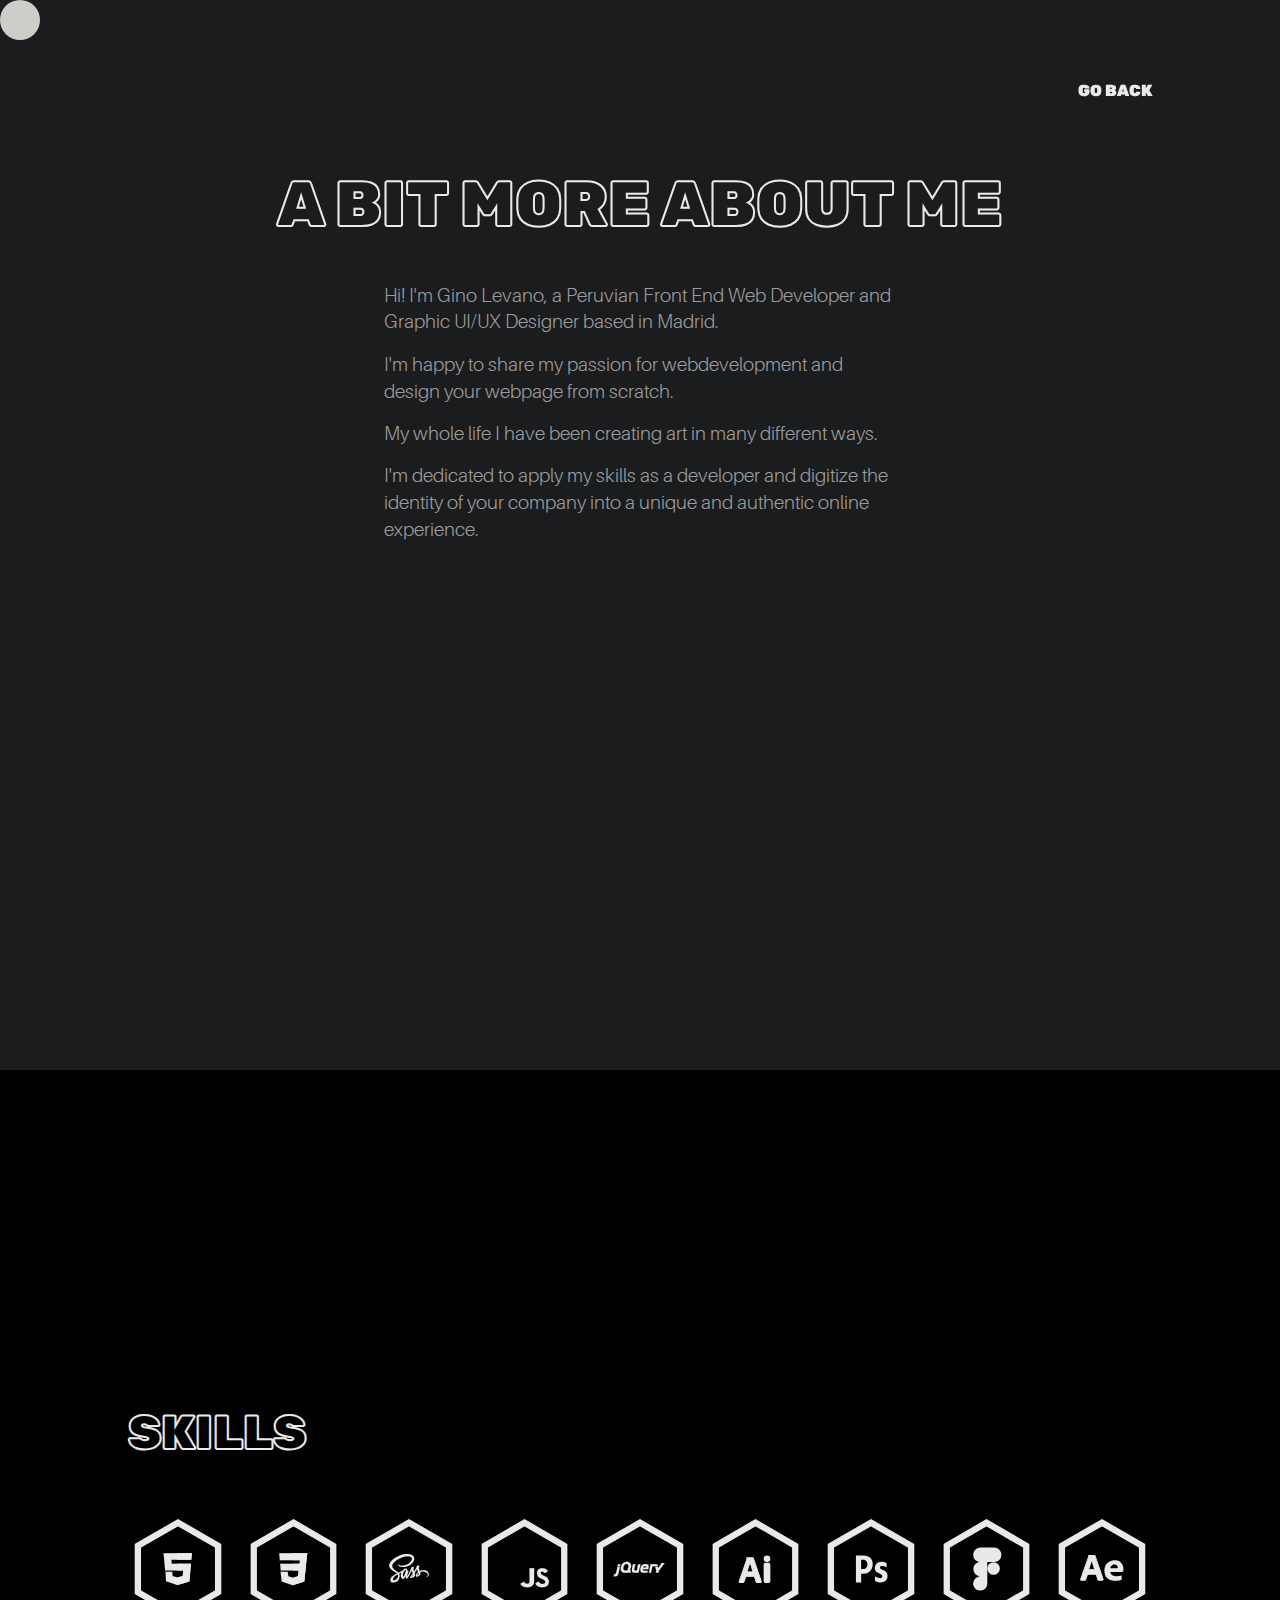
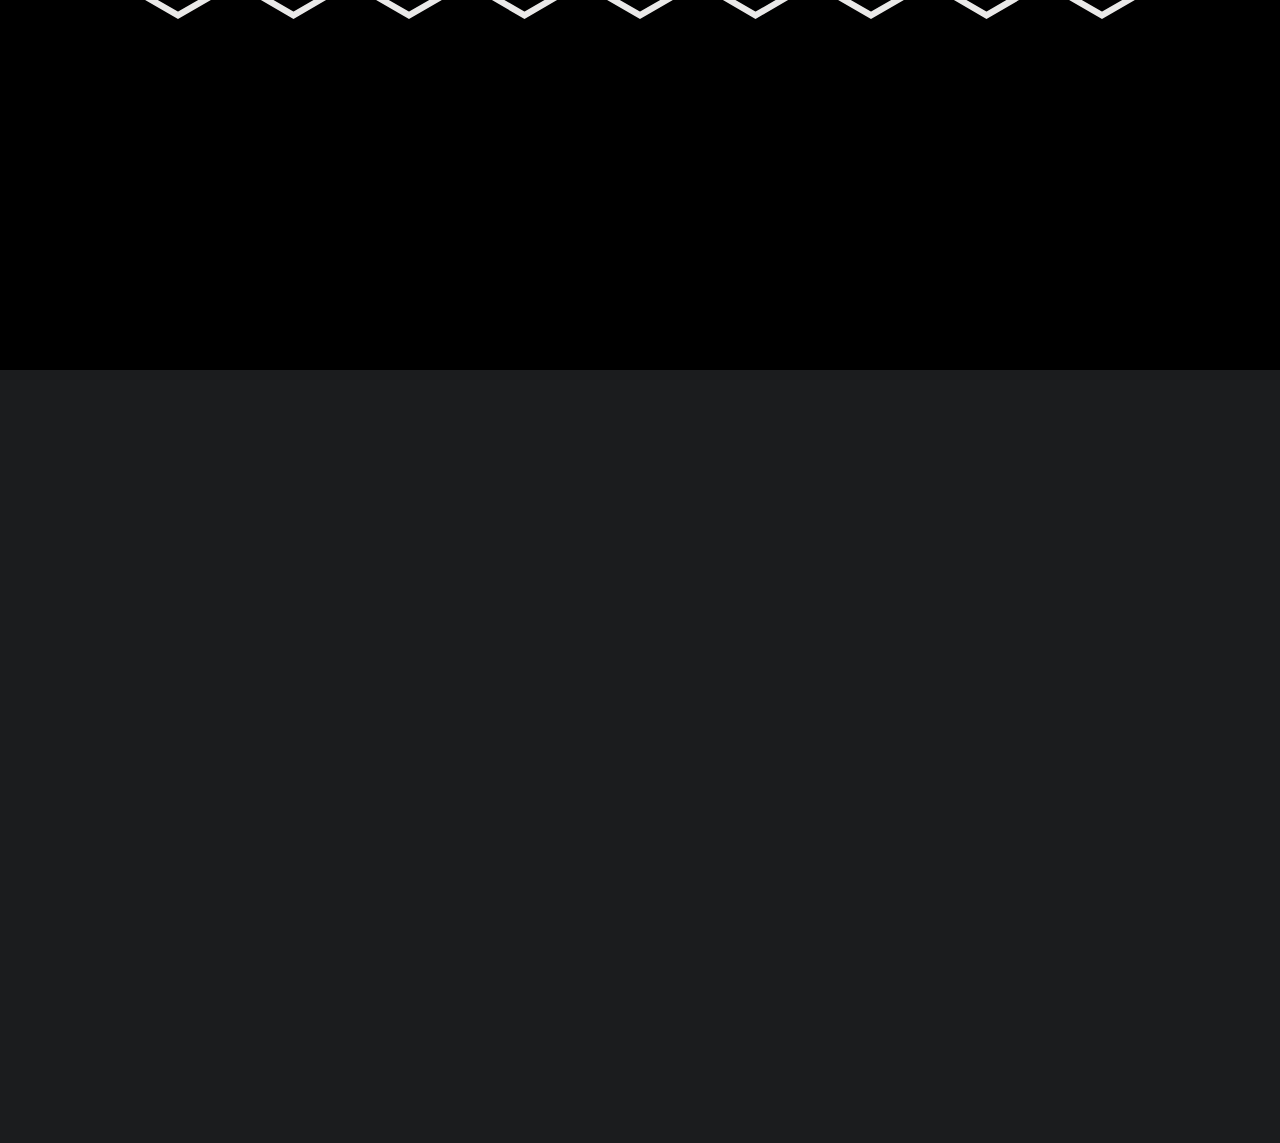
==== about.html @ 71142fe2 "Update of My Portfolio" ====
<!DOCTYPE html>
<html lang="en">
<head>
    <meta charset="UTF-8">
    <meta http-equiv="X-UA-Compatible" content="IE=edge">
    <meta name="viewport" content="width=device-width, initial-scale=1.0">
    <meta name="google" content="notranslate">

    <title>About - Front End Developer</title>
    <meta name="title" content="Gino Levano Carh">
    <meta name="description" content="Hi! I'm Gino Levano, Frontend Developer! if you Want to see more? Check my Porfolio! ">
    <meta name="author" content="Gino Levano Carh">
    <!-- Open Graph / Facebook -->
    <meta property="og:type" content="website">
    <meta property="og:url" content="https://ginolevano.com">
    <meta property="og:title" content="Gino Levano Carh">
    <meta property="og:description" content="Hi! I'm Gino Levano, Frontend Developer! if you Want to see more? Check my Porfolio!">
    <meta property="og:image" content="https://ginolevano.com/assets/profile.jpg">

    <!-- Twitter -->
    <meta property="twitter:card" content="summary_large_image">
    <meta property="twitter:url" content="https://ginolevano.com">
    <meta property="twitter:title" content="Gino Levano Carh">
    <meta property="twitter:description" content="Hi! I'm Gino Levano, Frontend Developer! if you Want to see more? Check my Porfolio!">
    <meta property="twitter:image" content="https://ginolevano.com/assets/profile.jpg">
    <link rel="icon" media type='imagen/png' href="assets/bg.png">
    <link rel="stylesheet" href="css/style.css">
    <script defer src="js/jquery-3.6.2.slim.min.js"></script>
    <script defer src="js/about.js" ></script>
</head>
<body class="change__colorbg">
    
    <div class="cursor"></div>


    <div class="animation__on  uno reverse" > </div>
    <div class="animation__on  dos reverse" > </div>
    <div class="animation__on  tres reverse" > 
    </div>

    
    <header>
        <nav class="header__navtip ">
            <ul class="header__ultip ">
                <li class="header__litip ">
                    <a
                    class="header__atip border__r1 animation notranslate " 
                    href="index.html" title="Go Back">
                    <span>GO BACK</span>
                    </a>
                </li>
    
            </ul>
        </nav>
    </header>

    <div class="about__mecont notranslate" id="about">
        <h2 class="about__meh2 notranslate"> <span> A bit more </span>
            <span> about me </span></h2>

        <p class="about__mep">
            Hi! I'm Gino Levano, a Peruvian Front End Web Developer and Graphic UI/UX Designer based in Madrid. </p>
        <p class="about__mep">
            I'm happy to share my passion for webdevelopment and design your webpage from scratch.
        </p>
        <p class="about__mep">
            My whole life I have been creating art in many different ways. 
        </p>
        <p class="about__mep">
            I'm dedicated to apply my skills as a developer and digitize the identity of your company into a unique and authentic online experience.
        </p>

        <div class="photo__cont"></div> 
        <div class="photo__movilcont"></div>

        
    </div>
    
    
    <div class="skills__contenidor">
        <div class="skills__conteiner" id="dos">
        
        
            <div class="skills__font">
                
                <div class="skills__conteinerskill">
                    
                    <div class="skill__contsite cambio__left ">
                        <div class="skills__gdleft">
        
                            <div class="skills__webdevelopment">
        
                                <span class="skills__h3web notranslate">Skills</span>
        
                                <ul class="skills__ulweb">
                                    <li class="skills__liweb" > <img class="skills__imgweb" src="assets/HTML-POLYGON.svg" decoding="async" loading="lazy" alt="Html"> </li>
                                    <li class="skills__liweb" > <img class="skills__imgweb" src="assets/CSS-POLYGON.svg" decoding="async" loading="lazy" alt="Css"> </li>
                                    <li class="skills__liweb" > <img class="skills__imgweb" src="assets/SASS-POLYGON.svg"  decoding="async" loading="lazy"alt="Sass"> </li>
                                    <li class="skills__liweb" > <img class="skills__imgweb" src="assets/JAVASCRIPT-POLYGON.svg" decoding="async" loading="lazy" alt="JavaScript"> </li>
                                    <li class="skills__liweb" > <img class="skills__imgweb" src="assets/JQUERY-POLYGON.svg" decoding="async" loading="lazy" alt="Jquery"> </li>
                                    <li class="skills__liweb"> <img class="skills__imgdesigning" src="assets/AI-POLYGON.svg" decoding="async" loading="lazy" alt="Adobe Ilustrator"> </li>
                                    <li class="skills__liweb"> <img class="skills__imgdesigning" src="assets/PS-POLYGON.svg" decoding="async" loading="lazy" alt="Adobe Photoshop"> </li>
                                    <li class="skills__liweb"> <img class="skills__imgdesigning" src="assets/FIGMA-POLYGON.svg" decoding="async" loading="lazy" alt="Figma"> </li>
                                    <li class="skills__liweb"> <img class="skills__imgdesigning" src="assets/AE-POLYGON.svg" decoding="async" loading="lazy" alt="Adobe After Effects"> </li>
                                    
                                </ul>
        
        
                            </div>
                        </div>
                        
                    </div>
        
                </div>
                
        
                </div>
        </div>
    </div>

    
    <section class="create__cont screen__animation">
        <div class="create__togethercont">
            <div class="create__togetherfirst">
                <h1 class="create__togetherfirsth1">
                    Together, we can create anything.
                </h1>
            </div>


            <div class="parrafo__flex">
                <div class="create__parrafo">
                    <p class="create__togethersecondp">Drop me an email at &nbsp;
                        <div class="create__email">
                            <a class="create__togetherseconda notranslate" href="mailto:hello@ginolevano.com" target="_blank" rel="noopener" title="Email">hello@ginolevano.com</a> 
            
                        </div>    
                    </p>
                    
                </div>
                
            </div>
        </div>

    </section>


    <footer class="slide__fotter">
        <div class="footer ">
            
            <div>
                
                <ul class="footer__ul">
                    <li class="footer__li  " > 
                        <a href="https://github.com/ginolevano" target="_blank" rel="noopener" class="footer__a" title="Git-hub" > 
                            <img src="assets/GIT-HUB__POLYGON.svg" alt="Git hub" decoding="async" loading="lazy"> </a> 
                    </li>

                    <li class="footer__li" > 
                        <a href="https://www.linkedin.com/in/ginolevano/" target="_blank" rel="noopener" class="footer__a"  title="Linkedin" > 
                            <img src="assets/IN-POLYGON.svg" alt="Linkedin" decoding="async" loading="lazy"> 
                        </a> 
                    </li>

                    <li class="footer__li" > 
                        <a  href="mailto:hello@ginolevano.com" target="_blank" rel="noopener"  class="footer__a notranslate" title="Email" > 
                            <img src="assets/EMAIL-POLYGON.svg" alt="Linkedin" decoding="async" loading="lazy">
                        </a>
                    </li>
                    
                </ul>


            </div>

        </div>

        <p class="footer__me footer__li notranslate">
            All work © Gino Levano 2022
        </p>
    </footer>
    
</body>
</html>
---- css/style.css ----
@font-face {
  font-family: "aileron";
  src: url(../aileron/Aileron-Light.otf) format("opentype");
  font-display: swap;
}
@font-face {
  font-family: "rubik";
  src: url(../Rubik/static/Rubik-Black.ttf) format("opentype");
  font-display: swap;
}
@font-face {
  font-family: "rubik-bold";
  src: url(../Rubik/static/Rubik-Bold.ttf) format("opentype");
  font-display: swap;
}
@font-face {
  font-family: "rubik-semibold";
  src: url(../Rubik/static/Rubik-Light.ttf) format("opentype");
  font-display: swap;
}
@font-face {
  font-family: "aileron-bold";
  src: url(../aileron/Aileron-Heavy.otf) format("opentype");
  font-display: swap;
}
:root {
  --century: century-gothic,sans-serif;
  --highgate: highgate,sans-serif;
  --rubik: "Rubik", sans-serif;
  --colorPRIMARIO-LIGHBLUE:#1F72A6;
  --colorPRIMARIOG-BLACK: #000;
  --colorSECUNDARIO-BLACK:#1b1c1e;
  --colorPRIMARIOG-YELLOW:#FFCC70;
  --colorSECUNDARIO-TURQUESA: #43AED9;
  --colorSECUNDARIO-WHITE: #eae9e8;
  --colorPRIMARIO-SKIN: #f78473;
  --colorsecundario-ORANGE:#A68A7B;
  --colorText:#9C9C9C;
  --mendlSans: mendl-sans-dusk,sans-serif;
  --Paddingtitles: 0em 0em 1.5em 0em;
  --FontWeightTitles: 800;
  --SizeTitles: clamp(3rem,20vw,5rem);
  --PaddingImg: 6em 0em 6em 0em;
  --wdim:20vmin;
  --hdim:10vmin;
  --lineheight:1.4;
}

:root {
  --color-primario: #f0f0f0;
  --color-secundario: #0D0D0D;
  --tipo-principal: century-gothic,sans-serif;
  --tipo-secundaria: Verdana;
}

@media (prefers-color-scheme: dark) {
  :root {
    --color-primario: #f0f0f0;
    --color-secundario: #000;
  }
}
@media (prefers-contrast: high) {
  :root {
    --color-primario: #000;
    --color-secundario: white;
  }
}
* {
  margin: 0;
  padding: 0;
  border: 0;
  -webkit-box-sizing: border-box;
          box-sizing: border-box;
  vertical-align: baseline;
}

img, picture, video, iframe, figure {
  max-width: 100%;
  width: 100%;
  height: 100%;
  display: block;
  -o-object-fit: cover;
     object-fit: cover;
  -o-object-position: center center;
     object-position: center center;
}

a {
  display: block;
}

p a {
  display: inline;
}

li {
  list-style-type: none;
}

html {
  scroll-behavior: smooth;
}

h1, h2, h3, h4, h5, h6, p, span, a, strong, blockquote, i, b, u, em {
  font-size: inherit;
  font-weight: inherit;
  font-style: inherit;
  text-decoration: none;
  color: inherit;
}

blockquote:before, blockquote:after, q:before, q:after {
  content: "";
  content: none;
}

::-moz-selection {
  background-color: var(--color-primario);
  color: var(--color-secundario);
}

::selection {
  background-color: var(--color-primario);
  color: var(--color-secundario);
}

form, input, textarea, select, button, label {
  font-family: inherit;
  font-size: inherit;
  -webkit-hyphens: auto;
      -ms-hyphens: auto;
          hyphens: auto;
  background-color: transparent;
  display: block;
  color: inherit;
  -webkit-appearance: none;
     -moz-appearance: none;
          appearance: none;
}

table, tr, td {
  border-collapse: collapse;
  border-spacing: 0;
}

svg {
  width: 100%;
  display: block;
  fill: currentColor;
}

body {
  width: 100%;
  min-height: 100vh;
  font-size: 100%;
  font-family: var(--tipo-principal);
  color: var(--color-primario);
  background-color: var(--color-secundario);
  line-height: 1.4em;
  -webkit-hyphens: none;
      -ms-hyphens: none;
          hyphens: none;
  font-smooth: always;
  -webkit-font-smoothing: antialiased;
  -moz-osx-font-smoothing: grayscale;
}

@-webkit-keyframes amarillo {
  from {
    -webkit-transform: rotate(0deg);
            transform: rotate(0deg);
  }
  to {
    -webkit-transform: rotate(360deg);
            transform: rotate(360deg);
  }
}

@keyframes amarillo {
  from {
    -webkit-transform: rotate(0deg);
            transform: rotate(0deg);
  }
  to {
    -webkit-transform: rotate(360deg);
            transform: rotate(360deg);
  }
}
@-webkit-keyframes morado {
  from {
    -webkit-transform: rotate(0deg) translateX(5em);
            transform: rotate(0deg) translateX(5em);
  }
  to {
    -webkit-transform: rotate(-360deg) translateX(5em);
            transform: rotate(-360deg) translateX(5em);
  }
}
@keyframes morado {
  from {
    -webkit-transform: rotate(0deg) translateX(5em);
            transform: rotate(0deg) translateX(5em);
  }
  to {
    -webkit-transform: rotate(-360deg) translateX(5em);
            transform: rotate(-360deg) translateX(5em);
  }
}
@-webkit-keyframes centro {
  from {
    -webkit-transform: rotate(0deg);
            transform: rotate(0deg);
  }
  to {
    -webkit-transform: rotate(360deg);
            transform: rotate(360deg);
  }
}
@keyframes centro {
  from {
    -webkit-transform: rotate(0deg);
            transform: rotate(0deg);
  }
  to {
    -webkit-transform: rotate(360deg);
            transform: rotate(360deg);
  }
}
@-webkit-keyframes turquesa {
  from {
    -webkit-transform: rotate(0deg);
            transform: rotate(0deg);
  }
  to {
    -webkit-transform: rotate(-360deg);
            transform: rotate(-360deg);
  }
}
@keyframes turquesa {
  from {
    -webkit-transform: rotate(0deg);
            transform: rotate(0deg);
  }
  to {
    -webkit-transform: rotate(-360deg);
            transform: rotate(-360deg);
  }
}
@-webkit-keyframes blanco {
  from {
    -webkit-transform: rotate(0deg) translateX(-10em);
            transform: rotate(0deg) translateX(-10em);
  }
  to {
    -webkit-transform: rotate(-360deg) translateX(-10em);
            transform: rotate(-360deg) translateX(-10em);
  }
}
@keyframes blanco {
  from {
    -webkit-transform: rotate(0deg) translateX(-10em);
            transform: rotate(0deg) translateX(-10em);
  }
  to {
    -webkit-transform: rotate(-360deg) translateX(-10em);
            transform: rotate(-360deg) translateX(-10em);
  }
}
@-webkit-keyframes loading {
  0% {
    -webkit-transform: rotate(0);
            transform: rotate(0);
    -webkit-animation-timing-function: cubic-bezier(0.55, 0.055, 0.675, 0.19);
            animation-timing-function: cubic-bezier(0.55, 0.055, 0.675, 0.19);
  }
  50% {
    -webkit-transform: rotate(900deg);
            transform: rotate(900deg);
    -webkit-animation-timing-function: cubic-bezier(0.215, 0.61, 0.355, 1);
            animation-timing-function: cubic-bezier(0.215, 0.61, 0.355, 1);
  }
  100% {
    -webkit-transform: rotate(1800deg);
            transform: rotate(1800deg);
  }
}
@keyframes loading {
  0% {
    -webkit-transform: rotate(0);
            transform: rotate(0);
    -webkit-animation-timing-function: cubic-bezier(0.55, 0.055, 0.675, 0.19);
            animation-timing-function: cubic-bezier(0.55, 0.055, 0.675, 0.19);
  }
  50% {
    -webkit-transform: rotate(900deg);
            transform: rotate(900deg);
    -webkit-animation-timing-function: cubic-bezier(0.215, 0.61, 0.355, 1);
            animation-timing-function: cubic-bezier(0.215, 0.61, 0.355, 1);
  }
  100% {
    -webkit-transform: rotate(1800deg);
            transform: rotate(1800deg);
  }
}
@-webkit-keyframes aparecer {
  from {
    opacity: 0;
  }
  to {
    opacity: 1;
  }
}
@keyframes aparecer {
  from {
    opacity: 0;
  }
  to {
    opacity: 1;
  }
}
@-webkit-keyframes aparecer__cookies {
  from {
    -webkit-transform: translateY(100em);
            transform: translateY(100em);
  }
  to {
    -webkit-transform: translateY(0em);
            transform: translateY(0em);
  }
}
@keyframes aparecer__cookies {
  from {
    -webkit-transform: translateY(100em);
            transform: translateY(100em);
  }
  to {
    -webkit-transform: translateY(0em);
            transform: translateY(0em);
  }
}
body {
  position: relative;
  overflow-x: hidden;
  -webkit-transition: 0.4s ease;
  transition: 0.4s ease;
  -webkit-font-smoothing: antialiased;
  cursor: none;
}

.change__colorbg {
  background-color: var(--colorSECUNDARIO-BLACK);
}

.cursor {
  width: 2.5em;
  height: 2.5em;
  position: fixed;
  background-color: var(--colorSECUNDARIO-WHITE);
  border-radius: 50px;
  pointer-events: none;
  -webkit-transition: all 0.4s ease;
  transition: all 0.4s ease;
  -webkit-transition-property: -webkit-transition;
  transition-property: -webkit-transition;
  transition-property: transition;
  transition-property: transition, -webkit-transition;
  z-index: 12;
  mix-blend-mode: difference;
  -webkit-transition-timing-function: ease;
          transition-timing-function: ease;
}
@media screen and (max-width: 960px) {
  .cursor {
    display: none;
  }
}

.cursorwidthactive {
  width: 2px;
  height: 1.5em;
  background-color: var(--colorSECUNDARIO-WHITE);
}

.cursorhand__active {
  background-image: url(../assets/diamon__cursor.png);
  background-repeat: no-repeat;
  background-size: cover;
  border: none;
  -webkit-backdrop-filter: none;
          backdrop-filter: none;
  pointer-events: none;
  cursor: none;
  background-color: transparent;
  width: 4em;
  min-height: 4em;
  -webkit-transition-property: background-image, background-repeat, background-size;
  transition-property: background-image, background-repeat, background-size;
}

@-webkit-keyframes cursor__animation {
  from {
    -webkit-transform: rotate(90deg);
            transform: rotate(90deg);
  }
  to {
    -webkit-transform: rotate(70deg);
            transform: rotate(70deg);
  }
}

@keyframes cursor__animation {
  from {
    -webkit-transform: rotate(90deg);
            transform: rotate(90deg);
  }
  to {
    -webkit-transform: rotate(70deg);
            transform: rotate(70deg);
  }
}
.cursorhandheart__active {
  background-image: url(../assets/diamon__cursorv1.png);
  background-repeat: no-repeat;
  background-size: cover;
  -webkit-transition: 200ms;
  transition: 200ms;
  -webkit-transition-property: background-image, background-repeat, background-size;
  transition-property: background-image, background-repeat, background-size;
  border: none;
  -webkit-animation: none;
          animation: none;
  -webkit-backdrop-filter: none;
          backdrop-filter: none;
  pointer-events: none;
}

.animation__on {
  position: fixed;
  z-index: 10;
  width: 100vw;
  min-height: 100%;
  top: 0;
  left: 0;
  -webkit-transform: scaleX(0);
          transform: scaleX(0);
  -webkit-transition: all 0.5s ease;
  transition: all 0.5s ease;
  -webkit-transform-origin: left;
          transform-origin: left;
  opacity: 0;
}
.animation__on.uno {
  background-color: #0F5958;
}
.animation__on.uno.color {
  background-color: #0F5958;
}
.animation__on.dos {
  background-color: #ffb59d;
  -webkit-transition-delay: 0.2s;
          transition-delay: 0.2s;
}
.animation__on.dos.color {
  background-color: #ffb59d;
}
.animation__on.tres {
  background-color: #147674;
  -webkit-transition-delay: 0.3s;
          transition-delay: 0.3s;
  display: -webkit-box;
  display: -ms-flexbox;
  display: flex;
  -ms-flex-wrap: wrap;
      flex-wrap: wrap;
  -webkit-box-pack: center;
      -ms-flex-pack: center;
          justify-content: center;
  -webkit-box-align: center;
      -ms-flex-align: center;
          align-items: center;
}
.animation__on.tres::before {
  content: "";
  position: absolute;
  width: 0px;
  min-height: 0px;
  margin: 8px;
  -webkit-box-sizing: border-box;
          box-sizing: border-box;
  border-radius: 50%;
  border: 3em solid var(--colorSECUNDARIO-BLACK);
  border-color: var(--colorSECUNDARIO-BLACK) transparent var(--colorSECUNDARIO-BLACK) transparent;
  -webkit-animation-name: loading;
          animation-name: loading;
  -webkit-animation-duration: 1.2s;
          animation-duration: 1.2s;
  -webkit-animation-timing-function: ease;
          animation-timing-function: ease;
  -webkit-animation-iteration-count: infinite;
          animation-iteration-count: infinite;
}
.animation__on.tres.color {
  background-color: var(--colorPRIMARIOG-BLACK);
}
.animation__on.activo {
  -webkit-transform: scaleY(1);
          transform: scaleY(1);
  opacity: 1;
}
.animation__on.reverse {
  -webkit-transform-origin: right;
          transform-origin: right;
}

.animation__textcont {
  width: 100%;
  height: 100vh;
  position: absolute;
}

.animation__texts {
  width: 0%;
  position: fixed;
  z-index: 1;
  right: 4em;
  display: -webkit-box;
  display: -ms-flexbox;
  display: flex;
  -webkit-transform: rotate(90deg);
          transform: rotate(90deg);
  -webkit-animation: aparecer 1.5s ease 1 1s both;
          animation: aparecer 1.5s ease 1 1s both;
}
@media screen and (max-width: 1792px) {
  .animation__texts {
    right: 3em;
  }
}
@media screen and (max-width: 1700px) {
  .animation__texts {
    right: 3.5em;
  }
}
@media screen and (max-width: 1500px) {
  .animation__texts {
    right: 3em;
  }
}
@media screen and (max-width: 960px) {
  .animation__texts {
    right: 2.5em;
  }
}
@media screen and (max-width: 730px) {
  .animation__texts {
    right: 2em;
  }
}
@media screen and (max-width: 414px) {
  .animation__texts {
    right: 0.5em;
  }
}
@media screen and (max-width: 390px) {
  .animation__texts {
    right: 0.5em;
  }
}

.animation__textsp {
  white-space: nowrap;
  font-family: "rubik";
  font-size: clamp(1rem, 20vw,9em);
  -webkit-animation: textanimationindex 30s linear infinite;
          animation: textanimationindex 30s linear infinite;
}
@media screen and (max-width: 1792px) {
  .animation__textsp {
    font-size: clamp(1rem, 20vw, 7rem);
  }
}
@media screen and (max-width: 1700px) {
  .animation__textsp {
    font-size: clamp(1rem, 20vw, 7rem);
  }
}
@media screen and (max-width: 1500px) {
  .animation__textsp {
    font-size: clamp(1rem, 20vw, 6rem);
  }
}
@media screen and (max-width: 960px) {
  .animation__textsp {
    font-size: clamp(1rem, 20vw, 5rem);
  }
}
@media screen and (max-width: 730px) {
  .animation__textsp {
    font-size: clamp(1rem, 20vw, 4rem);
  }
}
@media screen and (max-width: 414px) {
  .animation__textsp {
    font-size: clamp(1rem, 20vw, 1rem);
  }
}
@media screen and (max-width: 390px) {
  .animation__textsp {
    font-size: clamp(1rem, 20vw, 1rem);
  }
}
@-webkit-keyframes textanimationindex {
  0% {
    -webkit-transform: translate(0%, 0);
            transform: translate(0%, 0);
  }
  100% {
    -webkit-transform: translate(-100%, 0);
            transform: translate(-100%, 0);
  }
}
@keyframes textanimationindex {
  0% {
    -webkit-transform: translate(0%, 0);
            transform: translate(0%, 0);
  }
  100% {
    -webkit-transform: translate(-100%, 0);
            transform: translate(-100%, 0);
  }
}

.web1__text {
  color: transparent;
  -webkit-text-stroke: 0.0625rem var(--colorSECUNDARIO-WHITE);
}

.text__ui {
  color: var(--colorSECUNDARIO-WHITE);
  -webkit-text-stroke: 0rem;
}

.web2__text {
  color: transparent;
  -webkit-text-stroke: 0.0625rem var(--colorSECUNDARIO-WHITE);
}

.animation__textcontskills {
  width: 100%;
  height: 100vh;
  position: absolute;
}

.animation__textsskills {
  width: 0%;
  display: -webkit-box;
  display: -ms-flexbox;
  display: flex;
  position: fixed;
  z-index: 1;
  top: 0em;
  left: 2em;
  -webkit-transform: rotate(90deg);
          transform: rotate(90deg);
  -webkit-animation: aparecer 1.5s ease 1 1s both;
          animation: aparecer 1.5s ease 1 1s both;
  text-transform: uppercase;
}
@media screen and (max-width: 1792px) {
  .animation__textsskills {
    left: 1.5em;
  }
}
@media screen and (max-width: 1700px) {
  .animation__textsskills {
    left: 2em;
  }
}
@media screen and (max-width: 1500px) {
  .animation__textsskills {
    left: 1.5em;
  }
}
@media screen and (max-width: 960px) {
  .animation__textsskills {
    left: 1em;
  }
}
@media screen and (max-width: 414px) {
  .animation__textsskills {
    left: 0.5em;
  }
}
@media screen and (max-width: 390px) {
  .animation__textsskills {
    left: 0.5em;
  }
}

.animation__texsp {
  white-space: nowrap;
  font-size: clamp(1rem, 20vw, 4em);
  font-family: "rubik";
  -webkit-animation: textAnimationSkills 30s linear infinite;
          animation: textAnimationSkills 30s linear infinite;
  color: transparent;
  -webkit-text-stroke: 0.0625rem var(--colorSECUNDARIO-WHITE);
}
@media screen and (max-width: 1792px) {
  .animation__texsp {
    font-size: clamp(1rem, 20vw, 3em);
  }
}
@media screen and (max-width: 1700px) {
  .animation__texsp {
    font-size: clamp(1rem, 20vw, 4em);
  }
}
@media screen and (max-width: 1500px) {
  .animation__texsp {
    font-size: clamp(1rem, 20vw, 3em);
  }
}
@media screen and (max-width: 960px) {
  .animation__texsp {
    font-size: clamp(1rem, 20vw, 2em);
  }
}
@media screen and (max-width: 414px) {
  .animation__texsp {
    font-size: clamp(1rem, 20vw, 1em);
  }
}
@media screen and (max-width: 390px) {
  .animation__texsp {
    font-size: clamp(1rem, 20vw, 1em);
  }
}
@-webkit-keyframes textAnimationSkills {
  0% {
    -webkit-transform: translate(0, 0);
            transform: translate(0, 0);
  }
  100% {
    -webkit-transform: translate(-100%, 0);
            transform: translate(-100%, 0);
  }
}
@keyframes textAnimationSkills {
  0% {
    -webkit-transform: translate(0, 0);
            transform: translate(0, 0);
  }
  100% {
    -webkit-transform: translate(-100%, 0);
            transform: translate(-100%, 0);
  }
}

.head__conteiner {
  width: 100%;
  min-height: 100vh;
  position: relative;
}
.head__conteiner .burguer__conteiner {
  width: 100%;
  min-height: 100vh;
  position: absolute;
  display: none;
}
@media screen and (max-width: 960px) {
  .head__conteiner .burguer__conteiner {
    display: block;
  }
}
.head__conteiner .burguer__movil {
  width: 3.5em;
  min-height: 4em;
  -webkit-clip-path: polygon(50% 0%, 100% 25%, 100% 75%, 50% 100%, 0% 75%, 0% 25%);
          clip-path: polygon(50% 0%, 100% 25%, 100% 75%, 50% 100%, 0% 75%, 0% 25%);
  position: fixed;
  bottom: 2.5em;
  right: 2.5em;
  background-color: var(--colorSECUNDARIO-WHITE);
  z-index: 11;
  overflow: hidden;
  -webkit-animation: aparecer 1.5s ease 1 0.5s both;
          animation: aparecer 1.5s ease 1 0.5s both;
  -webkit-transition: all 0.4s 0.9s ease;
  transition: all 0.4s 0.9s ease;
}
.head__conteiner .active.burguer__movil {
  -webkit-transition: all 0.4s ease;
  transition: all 0.4s ease;
}
.head__conteiner .burguer__up {
  width: 100%;
  height: 100%;
  position: absolute;
  top: 0;
  left: 0;
  -webkit-clip-path: polygon(50% 0%, 100% 25%, 100% 75%, 50% 100%, 0% 75%, 0% 25%);
          clip-path: polygon(50% 0%, 100% 25%, 100% 75%, 50% 100%, 0% 75%, 0% 25%);
  background-color: #000;
  -webkit-transform: scale(0.87);
          transform: scale(0.87);
}
.head__conteiner .lines {
  width: 100%;
  height: 100%;
  position: absolute;
  top: 0;
  display: -webkit-box;
  display: -ms-flexbox;
  display: flex;
  -ms-flex-wrap: wrap;
      flex-wrap: wrap;
  -webkit-box-orient: vertical;
  -webkit-box-direction: normal;
      -ms-flex-direction: column;
          flex-direction: column;
  -webkit-box-pack: center;
      -ms-flex-pack: center;
          justify-content: center;
  -webkit-box-align: center;
      -ms-flex-align: center;
          align-items: center;
}
.head__conteiner .lines__margin:not(:last-child) {
  margin-bottom: 0.3em;
}
.head__conteiner .lines__uno {
  width: 2.4em;
  height: 0.4em;
  background-color: var(--colorSECUNDARIO-WHITE);
  border-radius: 2em;
  -webkit-transition: all 0.4s 0.9s ease;
  transition: all 0.4s 0.9s ease;
}
.head__conteiner .active.lines__uno {
  width: 2em;
  -webkit-transform: rotate(-45deg);
          transform: rotate(-45deg);
  -webkit-transform-origin: right;
          transform-origin: right;
  margin-right: 0.59em;
  -webkit-transition: all 0.4s ease;
  transition: all 0.4s ease;
}
.head__conteiner .lines__dos {
  width: 1.8em;
  height: 0.4em;
  background-color: var(--colorSECUNDARIO-WHITE);
  border-radius: 2em;
  -webkit-transition: all 0.4s 0.8s ease;
  transition: all 0.4s 0.8s ease;
}
.head__conteiner .active.lines__dos {
  -webkit-transform: translateX(-3em);
          transform: translateX(-3em);
  -webkit-transition: all 0.4s ease;
  transition: all 0.4s ease;
}
.head__conteiner .lines__tres {
  width: 1em;
  height: 0.4em;
  background-color: var(--colorSECUNDARIO-WHITE);
  border-radius: 2em;
  -webkit-transition: all 0.4s 0.8s ease;
  transition: all 0.4s 0.8s ease;
}
.head__conteiner .active.lines__tres {
  width: 2em;
  -webkit-transform: rotate(45deg);
          transform: rotate(45deg);
  -webkit-transform-origin: right;
          transform-origin: right;
  margin-right: 0.59em;
  -webkit-transition: all 0.4s ease;
  transition: all 0.4s ease;
}

.bg__menumovil {
  width: 100%;
  min-height: 100vh;
  background-color: rgba(0, 0, 0, 0.852);
  -webkit-backdrop-filter: blur(6px);
          backdrop-filter: blur(6px);
  position: fixed;
  z-index: 10;
  -webkit-transform: translateY(100em);
          transform: translateY(100em);
  -webkit-transition: all 1.5s 1.4s ease;
  transition: all 1.5s 1.4s ease;
}

.active.bg__menumovil {
  -webkit-transform: translateY(0em);
          transform: translateY(0em);
  -webkit-transition: all 1s ease;
  transition: all 1s ease;
}

.bg__menumovilconteiner {
  width: 100%;
  min-height: 100vh;
  display: -webkit-box;
  display: -ms-flexbox;
  display: flex;
  -ms-flex-wrap: wrap;
      flex-wrap: wrap;
  -webkit-box-orient: vertical;
  -webkit-box-direction: normal;
      -ms-flex-direction: column;
          flex-direction: column;
  -webkit-box-pack: center;
      -ms-flex-pack: center;
          justify-content: center;
  -webkit-box-align: center;
      -ms-flex-align: center;
          align-items: center;
}

.bg__logomenumovilul {
  position: relative;
}

.bg__logomenumovilli {
  width: 100%;
  display: -webkit-box;
  display: -ms-flexbox;
  display: flex;
  -webkit-box-pack: start;
      -ms-flex-pack: start;
          justify-content: flex-start;
}

.bg__logomenumovilimg {
  max-width: 8em;
  width: 37%;
  padding: 2.2em 0em 0em 2.5em;
  opacity: 0;
  -webkit-transform: translateY(25em);
          transform: translateY(25em);
  -webkit-transition: all 1s 0.7s ease;
  transition: all 1s 0.7s ease;
}
@media screen and (max-width: 243px) {
  .bg__logomenumovilimg {
    width: 55%;
  }
}

.active.bg__logomenumovilimg {
  opacity: 1;
  -webkit-transform: translateY(0em);
          transform: translateY(0em);
  -webkit-transition: all 1.5s 0.8s ease;
  transition: all 1.5s 0.8s ease;
}

.menu__movilul {
  width: 80%;
  height: 100%;
  display: -webkit-box;
  display: -ms-flexbox;
  display: flex;
  -webkit-box-orient: vertical;
  -webkit-box-direction: normal;
      -ms-flex-direction: column;
          flex-direction: column;
  -webkit-box-pack: center;
      -ms-flex-pack: center;
          justify-content: center;
}

.menu__movilli:not(:last-child) {
  margin-bottom: 2.5em;
}

.menu__movila {
  font-family: var(--rubik);
  -webkit-text-stroke: 1.2px var(--colorSECUNDARIO-WHITE);
  color: transparent;
  font-size: 2.1em;
  letter-spacing: 0.1em;
  opacity: 0;
  -webkit-transform: translateY(10em);
          transform: translateY(10em);
  -webkit-transition: all 1s 0.45s ease;
  transition: all 1s 0.45s ease;
}
@media screen and (max-width: 20rem) {
  .menu__movila {
    font-size: 1.8em;
  }
}
@media screen and (max-width: 243px) {
  .menu__movila {
    font-size: 1.4em;
  }
}
.menu__movila::before {
  content: "";
  position: absolute;
  display: block;
  top: -0.8em;
  left: 0em;
  width: 100%;
  height: 1px;
  background-color: #9c9c9c3a;
}
@media screen and (max-width: 243px) {
  .menu__movila::before {
    top: -0.5rem;
  }
}

.active.menu__movila {
  opacity: 1;
  -webkit-transform: translateY(0em);
          transform: translateY(0em);
  -webkit-transition: all 1.5s 0.8s ease;
  transition: all 1.5s 0.8s ease;
}

.menumovil__icons {
  width: 80%;
  display: -webkit-box;
  display: -ms-flexbox;
  display: flex;
}

.menumovil__iconsli {
  padding: 3em 0em 0em 0em;
}
.menumovil__iconsli:not(:last-child) {
  margin-right: 1em;
}

.menumovil__iconsa {
  opacity: 0;
  -webkit-transform: translateY(10em);
          transform: translateY(10em);
  -webkit-transition: all 1s ease;
  transition: all 1s ease;
}

.active.menumovil__iconsa {
  opacity: 1;
  -webkit-transform: translateY(0em);
          transform: translateY(0em);
  -webkit-transition: all 1.5s 1s ease;
  transition: all 1.5s 1s ease;
}

.head__size {
  width: 100%;
}

.header {
  width: 100%;
  display: -webkit-box;
  display: -ms-flexbox;
  display: flex;
  -ms-flex-wrap: wrap;
      flex-wrap: wrap;
  -webkit-box-pack: center;
      -ms-flex-pack: center;
          justify-content: center;
  -webkit-box-align: center;
      -ms-flex-align: center;
          align-items: center;
  position: relative;
  z-index: 5;
}
.header .header__nav {
  width: 80%;
  -webkit-animation: transalteY 1.5s ease 1 both;
          animation: transalteY 1.5s ease 1 both;
  padding: 3em 0em 0em 0em;
  display: -webkit-box;
  display: -ms-flexbox;
  display: flex;
  -webkit-box-orient: horizontal;
  -webkit-box-direction: normal;
      -ms-flex-flow: row nowrap;
          flex-flow: row nowrap;
  -webkit-box-pack: justify;
      -ms-flex-pack: justify;
          justify-content: space-between;
  -webkit-box-align: center;
      -ms-flex-align: center;
          align-items: center;
}
@media screen and (max-width: 960px) {
  .header .header__nav {
    width: 100%;
    min-height: 8em;
    padding: 0em 0em 0em 0em;
  }
}
@-webkit-keyframes transalteY {
  from {
    -webkit-transform: translateY(-100em);
            transform: translateY(-100em);
  }
  to {
    -webkit-transform: translateY(0em);
            transform: translateY(0em);
  }
}
@keyframes transalteY {
  from {
    -webkit-transform: translateY(-100em);
            transform: translateY(-100em);
  }
  to {
    -webkit-transform: translateY(0em);
            transform: translateY(0em);
  }
}
.header .header__cont {
  position: relative;
}
@media screen and (max-width: 960px) {
  .header .header__cont {
    position: absolute;
    top: 2.5em;
    left: 2.5em;
  }
}
.header .header__li {
  width: 140%;
}
@media screen and (max-width: 960px) {
  .header .header__li {
    width: 100%;
    display: -webkit-box;
    display: -ms-flexbox;
    display: flex;
    -ms-flex-wrap: wrap;
        flex-wrap: wrap;
    -webkit-box-pack: center;
        -ms-flex-pack: center;
            justify-content: center;
    -webkit-box-align: center;
        -ms-flex-align: center;
            align-items: center;
  }
}
@media screen and (max-width: 380px) {
  .header .header__li {
    width: 100%;
  }
}
.header .header__li .header__a {
  width: 100%;
  position: relative;
  z-index: 1;
}
.header .header__li .header__imglogo {
  width: 100%;
}
@media screen and (max-width: 960px) {
  .header .header__li .header__imglogo {
    width: 100%;
  }
}
@media screen and (max-width: 960px) {
  .header .menu__nav {
    display: none;
  }
}
.header .menu__ul {
  display: -webkit-box;
  display: -ms-flexbox;
  display: flex;
  -ms-flex-wrap: wrap;
      flex-wrap: wrap;
  -webkit-box-pack: center;
      -ms-flex-pack: center;
          justify-content: center;
  -webkit-box-align: center;
      -ms-flex-align: center;
          align-items: center;
}
.header .menu__ul .menu__li {
  background-color: transparent;
  padding: 1em;
  font-family: "rubik-bold";
  font-size: clamp(1rem, 20vw,1.5rem);
  position: relative;
  -webkit-transition: all 0.1s cubic-bezier(0.3, 0.48, 1, 0.49);
  transition: all 0.1s cubic-bezier(0.3, 0.48, 1, 0.49);
  color: var(--colorSECUNDARIO-WHITE);
  -webkit-animation: aparecer 0.8s ease 1 0.5s both;
          animation: aparecer 0.8s ease 1 0.5s both;
  z-index: 7;
}
@media screen and (max-width: 1792px) {
  .header .menu__ul .menu__li {
    font-size: clamp(1rem, 20vw, 1.2rem);
  }
}
.header .menu__ul .menu__li:hover {
  color: var(--colorSECUNDARIO-WHITE);
  -webkit-transition: all 0.1s cubic-bezier(0.3, 0.48, 1, 0.49);
  transition: all 0.1s cubic-bezier(0.3, 0.48, 1, 0.49);
}
.header .menu__ul .menu__li:hover::after {
  -webkit-transform: scale(1);
          transform: scale(1);
  -webkit-transition: all 0.2s cubic-bezier(0.3, 0.48, 1, 0.49);
  transition: all 0.2s cubic-bezier(0.3, 0.48, 1, 0.49);
}
.header .menu__ul .menu__li .menu__a {
  position: relative;
  z-index: 1;
  cursor: none;
}
.header .menu__ul .menu__li .menu__a::after {
  content: "";
  position: absolute;
  display: block;
  width: 100%;
  height: 1px;
  background-color: var(--colorSECUNDARIO-WHITE);
  bottom: -0.4em;
  -webkit-transform: scale(0);
          transform: scale(0);
  -webkit-transform-origin: right;
          transform-origin: right;
  -webkit-transition: -webkit-transform 0.5s ease;
  transition: -webkit-transform 0.5s ease;
  transition: transform 0.5s ease;
  transition: transform 0.5s ease, -webkit-transform 0.5s ease;
}
.header .menu__ul .menu__li .menu__a:hover::after {
  -webkit-transform: scale(1);
          transform: scale(1);
  -webkit-transform-origin: left;
          transform-origin: left;
}
.header .menu__ul .active.menu__a::after {
  -webkit-transform: scale(1);
          transform: scale(1);
  -webkit-transition: all 0.2s cubic-bezier(0.3, 0.48, 1, 0.49);
  transition: all 0.2s cubic-bezier(0.3, 0.48, 1, 0.49);
}
.header .menu__ul .menu__li:not(:last-child) {
  margin-right: 2em;
}

.info__cont {
  width: 100%;
  min-height: 100vh;
  position: absolute;
  top: 0;
}
@media screen and (max-width: 960px) {
  .info__cont {
    position: relative;
  }
}

.info__conteiner {
  width: 100%;
  min-height: 100vh;
  display: -webkit-box;
  display: -ms-flexbox;
  display: flex;
  -ms-flex-wrap: wrap;
      flex-wrap: wrap;
  -webkit-box-pack: center;
      -ms-flex-pack: center;
          justify-content: center;
  -webkit-box-align: center;
      -ms-flex-align: center;
          align-items: center;
}
@media screen and (max-width: 960px) {
  .info__conteiner {
    min-height: 0vh;
  }
}

.back__groundcont {
  width: 100%;
  height: 100%;
  display: -webkit-box;
  display: -ms-flexbox;
  display: flex;
  -ms-flex-flow: wrap;
      flex-flow: wrap;
  -webkit-box-pack: center;
      -ms-flex-pack: center;
          justify-content: center;
  -webkit-box-align: center;
      -ms-flex-align: center;
          align-items: center;
  position: fixed;
  z-index: -2;
  -webkit-transform: scale(0.8);
          transform: scale(0.8);
  top: 0;
}
@media screen and (max-width: 1800px) {
  .back__groundcont {
    -webkit-transform: scale(0.6);
            transform: scale(0.6);
  }
}
@media screen and (max-width: 60rem) {
  .back__groundcont {
    -webkit-transform: scale(0.4);
            transform: scale(0.4);
  }
}
@media screen and (max-width: 32.5rem) {
  .back__groundcont {
    -webkit-transform: scale(0.4);
            transform: scale(0.4);
  }
}
.back__groundcont .desenfoque {
  -webkit-transition: all 0.5s ease;
  transition: all 0.5s ease;
  position: absolute;
}
.back__groundcont .circle__yellow {
  width: 25em;
  height: 25em;
  background-color: var(--colorPRIMARIOG-YELLOW);
  border-radius: 50%;
  -webkit-filter: blur(10em);
          filter: blur(10em);
  -webkit-animation-name: amarillo;
          animation-name: amarillo;
  -webkit-transform-origin: center;
          transform-origin: center;
  -webkit-animation-duration: 8s;
          animation-duration: 8s;
  -webkit-animation-timing-function: linear;
          animation-timing-function: linear;
  -webkit-animation-iteration-count: infinite;
          animation-iteration-count: infinite;
  -webkit-transition: background-color 0.5s ease;
  transition: background-color 0.5s ease;
}
.back__groundcont .circle__purple {
  width: 20em;
  height: 20em;
  background-color: var(--colorPRIMARIOG-YELLOW);
  border-radius: 50%;
  -webkit-filter: blur(7em);
          filter: blur(7em);
  z-index: 1;
  -webkit-transform-origin: top center;
          transform-origin: top center;
  -webkit-animation-name: morado;
          animation-name: morado;
  -webkit-animation-duration: 8s;
          animation-duration: 8s;
  -webkit-animation-timing-function: linear;
          animation-timing-function: linear;
  -webkit-animation-iteration-count: infinite;
          animation-iteration-count: infinite;
  -webkit-transition: background-color 0.5s ease;
  transition: background-color 0.5s ease;
}
.back__groundcont .circle__blanco {
  width: 20em;
  height: 20em;
  background-color: var(--colorSECUNDARIO-WHITE);
  border-radius: 50%;
  -webkit-filter: blur(10em);
          filter: blur(10em);
  -webkit-animation-name: centro;
          animation-name: centro;
  -webkit-transform-origin: center top;
          transform-origin: center top;
  -webkit-animation-duration: 3s;
          animation-duration: 3s;
  -webkit-animation-timing-function: linear;
          animation-timing-function: linear;
  -webkit-animation-iteration-count: infinite;
          animation-iteration-count: infinite;
  -webkit-transition: background-color 0.5s ease;
  transition: background-color 0.5s ease;
}
.back__groundcont .circle__turquesa {
  width: 30em;
  height: 30em;
  background-color: var(--colorSECUNDARIO-TURQUESA);
  border-radius: 50%;
  -webkit-filter: blur(10em);
          filter: blur(10em);
  -webkit-transform-origin: center;
          transform-origin: center;
  -webkit-animation-name: turquesa;
          animation-name: turquesa;
  -webkit-animation-duration: 8s;
          animation-duration: 8s;
  -webkit-animation-timing-function: linear;
          animation-timing-function: linear;
  -webkit-animation-iteration-count: infinite;
          animation-iteration-count: infinite;
  -webkit-transition: background-color 0.5s ease;
  transition: background-color 0.5s ease;
}
.back__groundcont .circle__skin {
  width: 20em;
  height: 20em;
  background-color: var(--colorPRIMARIO-LIGHBLUE);
  border-radius: 50%;
  -webkit-filter: blur(10em);
          filter: blur(10em);
  -webkit-transform-origin: center top;
          transform-origin: center top;
  -webkit-animation-name: blanco;
          animation-name: blanco;
  -webkit-animation-duration: 8s;
          animation-duration: 8s;
  -webkit-animation-timing-function: linear;
          animation-timing-function: linear;
  -webkit-animation-iteration-count: infinite;
          animation-iteration-count: infinite;
  -webkit-transition: background-color 5s ease;
  transition: background-color 5s ease;
}
.back__groundcont .back__changecolor {
  background-color: var(--colorPRIMARIOG-YELLOW);
}
.back__groundcont .color__createtogether {
  background-color: var(--colorPRIMARIOG-YELLOW);
  -webkit-animation-duration: 8s;
          animation-duration: 8s;
  position: absolute;
  -webkit-transition: background-color 0.5s ease;
  transition: background-color 0.5s ease;
}
.back__groundcont .active.color__createtogether {
  background-color: var(--colorSECUNDARIO-WHITE);
}
.back__groundcont .desenfoque.turquesa {
  background-color: var(--colorPRIMARIOG-YELLOW);
}

.back__groundcontremoveclass {
  position: absolute;
  z-index: -1;
  -webkit-transform: scale(1.3);
          transform: scale(1.3);
  opacity: 0.5;
}
@media screen and (max-width: 60rem) {
  .back__groundcontremoveclass {
    -webkit-transform: scale(0.9);
            transform: scale(0.9);
  }
}
@media screen and (max-width: 32.5rem) {
  .back__groundcontremoveclass {
    -webkit-transform: scale(0.8);
            transform: scale(0.8);
  }
}

.info__all {
  width: 80%;
  height: 100%;
  border: 3px solid transparent;
  -webkit-animation: aparecer 1.5s ease 1 1s both;
          animation: aparecer 1.5s ease 1 1s both;
  display: -webkit-box;
  display: -ms-flexbox;
  display: flex;
  -webkit-box-orient: horizontal;
  -webkit-box-direction: normal;
      -ms-flex-flow: row nowrap;
          flex-flow: row nowrap;
  -webkit-box-pack: justify;
      -ms-flex-pack: justify;
          justify-content: space-between;
  -webkit-box-align: center;
      -ms-flex-align: center;
          align-items: center;
  position: relative;
  z-index: 1;
}
@media screen and (max-width: 960px) {
  .info__all {
    width: 100%;
    display: -webkit-box;
    display: -ms-flexbox;
    display: flex;
    -ms-flex-wrap: wrap;
        flex-wrap: wrap;
    -webkit-box-orient: vertical;
    -webkit-box-direction: normal;
        -ms-flex-direction: column;
            flex-direction: column;
    -webkit-box-pack: center;
        -ms-flex-pack: center;
            justify-content: center;
    -webkit-box-align: center;
        -ms-flex-align: center;
            align-items: center;
  }
}
@media screen and (max-width: 960px) {
  .info__all .infocont__h2 {
    width: 80%;
  }
}
.info__all .info__h1 {
  line-height: 0.9;
  display: -webkit-box;
  display: -ms-flexbox;
  display: flex;
  -ms-flex-wrap: wrap;
      flex-wrap: wrap;
  -webkit-box-orient: vertical;
  -webkit-box-direction: normal;
      -ms-flex-direction: column;
          flex-direction: column;
  -webkit-box-pack: center;
      -ms-flex-pack: center;
          justify-content: center;
  padding: 0em 0em 0em 0em;
}
@media screen and (max-width: 960px) {
  .info__all .info__h1 {
    padding: 0em 0em 0em 0em;
  }
}
.info__all .info__gino {
  color: var(--colorSECUNDARIO-WHITE);
  font-size: clamp(3.5rem,20vw,10rem);
  font-family: "rubik";
}
@media screen and (max-width: 1792px) {
  .info__all .info__gino {
    font-size: clamp(3.5rem,20vw,8rem);
  }
}
@media screen and (max-width: 1470px) {
  .info__all .info__gino {
    font-size: clamp(3.5rem,20vw,7rem);
  }
}
@media screen and (max-width: 1235px) {
  .info__all .info__gino {
    font-size: clamp(3.5rem,20vw,6rem);
  }
}
@media screen and (max-width: 1100px) {
  .info__all .info__gino {
    font-size: clamp(3.5rem,20vw,5rem);
  }
}
@media screen and (max-width: 960px) {
  .info__all .info__gino {
    font-size: clamp(3.5rem,20vw,10rem);
  }
}
@media screen and (max-width: 760px) {
  .info__all .info__gino {
    font-size: clamp(3.5rem,20vw,9rem);
  }
}
.info__all .info__levano {
  font-size: clamp(3.5rem,20vw,10rem);
  font-family: "rubik";
  -webkit-text-stroke: 2px var(--colorSECUNDARIO-WHITE);
  color: transparent;
}
@media screen and (max-width: 1792px) {
  .info__all .info__levano {
    font-size: clamp(3.5rem,20vw,8rem);
  }
}
@media screen and (max-width: 1470px) {
  .info__all .info__levano {
    font-size: clamp(3.5rem,20vw,7rem);
  }
}
@media screen and (max-width: 1235px) {
  .info__all .info__levano {
    font-size: clamp(3.5rem,20vw, 6rem);
  }
}
@media screen and (max-width: 1100px) {
  .info__all .info__levano {
    font-size: clamp(3.5rem,20vw,5rem);
  }
}
@media screen and (max-width: 960px) {
  .info__all .info__levano {
    font-size: clamp(3.5rem,20vw,10rem);
  }
}
@media screen and (max-width: 760px) {
  .info__all .info__levano {
    font-size: clamp(3.5rem,20vw,9rem);
  }
}
.info__all .info__front {
  font-size: clamp(1rem, 20vw, 1.8rem);
  font-family: "rubik-semibold";
  line-height: 1.4;
  color: var(--colorSECUNDARIO-WHITE);
  padding: 0.5em 0em 0em 0em;
}
@media screen and (max-width: 1792px) {
  .info__all .info__front {
    font-size: clamp(1rem, 20vw, 1.5rem);
  }
}
@media screen and (max-width: 1470px) {
  .info__all .info__front {
    font-size: clamp(1rem, 20vw, 1.4rem);
  }
}
@media screen and (max-width: 1235px) {
  .info__all .info__front {
    font-size: clamp(1rem, 20vw, 1.2rem);
  }
}
@media screen and (max-width: 1100px) {
  .info__all .info__front {
    font-size: clamp(1rem, 20vw, 1rem);
  }
}
@media screen and (max-width: 960px) {
  .info__all .info__front {
    font-size: clamp(1rem, 20vw, 1.8rem);
  }
}
@media screen and (max-width: 760px) {
  .info__all .info__front {
    font-size: clamp(1rem, 20vw, 1.6rem);
  }
}
@media screen and (max-width: 660px) {
  .info__all .info__front {
    font-size: clamp(1rem, 20vw, 1.4rem);
  }
}
@media screen and (max-width: 360px) {
  .info__all .info__front {
    font-size: clamp(1rem, 20vw, 1.2rem);
  }
}

.info__imgcont {
  width: 50%;
  display: -webkit-box;
  display: -ms-flexbox;
  display: flex;
  -ms-flex-wrap: wrap;
      flex-wrap: wrap;
  -webkit-box-pack: center;
      -ms-flex-pack: center;
          justify-content: center;
  -webkit-box-align: center;
      -ms-flex-align: center;
          align-items: center;
  z-index: 4;
  position: absolute;
  right: 0;
}
@media screen and (max-width: 960px) {
  .info__imgcont {
    position: relative;
    width: 100%;
    margin-top: 4em;
  }
}
.info__imgcont .info__img {
  max-width: 30vw;
  margin-top: 0em;
}
@media screen and (max-width: 1595px) {
  .info__imgcont .info__img {
    max-width: 26vw;
  }
}
@media screen and (max-width: 960px) {
  .info__imgcont .info__img {
    max-width: 50vw;
  }
}
@media screen and (max-width: 860px) {
  .info__imgcont .info__img {
    max-width: 90vw;
  }
}

.cookies__cont {
  width: 100%;
  min-height: 100vh;
  position: absolute;
}
.cookies__cont .cookies__all {
  width: 100%;
  position: fixed;
  right: 0;
  bottom: 0;
  z-index: 11;
  opacity: 1;
  -webkit-transition: all 1.5s ease;
  transition: all 1.5s ease;
}
@media screen and (max-width: 500px) {
  .cookies__cont .cookies__all {
    bottom: 0;
    right: 0;
    z-index: 11;
    display: -webkit-box;
    display: -ms-flexbox;
    display: flex;
    -ms-flex-wrap: wrap;
        flex-wrap: wrap;
    -webkit-box-pack: center;
        -ms-flex-pack: center;
            justify-content: center;
    -webkit-box-align: center;
        -ms-flex-align: center;
            align-items: center;
  }
}
@media screen and (max-width: 500px) and (max-width: 380px) {
  .cookies__cont .cookies__all {
    bottom: 0;
    right: 0;
    z-index: 11;
    display: -webkit-box;
    display: -ms-flexbox;
    display: flex;
    -ms-flex-wrap: wrap;
        flex-wrap: wrap;
    -webkit-box-pack: center;
        -ms-flex-pack: center;
            justify-content: center;
    -webkit-box-align: center;
        -ms-flex-align: center;
            align-items: center;
  }
}
.cookies__cont .cookies__all .cookies__inf {
  -webkit-animation: aparecer__cookies 1.5s ease 1 both;
          animation: aparecer__cookies 1.5s ease 1 both;
  background: #000000b3;
  -webkit-backdrop-filter: blur(2em);
          backdrop-filter: blur(2em);
  padding: 2.5em 0em 2.5em 0em;
  position: relative;
}
@media screen and (max-width: 1235px) {
  .cookies__cont .cookies__all .cookies__inf {
    padding: 2em 0em 2em 0em;
  }
}
@media screen and (max-width: 500px) {
  .cookies__cont .cookies__all .cookies__inf {
    padding: 3em 2em 3em 2em;
  }
}
@media screen and (max-width: 500px) and (max-width: 380px) {
  .cookies__cont .cookies__all .cookies__inf {
    padding: 3em 2em 3em 2em;
  }
}
.cookies__cont .cookies__all .close__cont {
  position: absolute;
  width: 4em;
  min-height: 4em;
  top: 0;
  right: 0;
  border-radius: 50px;
  cursor: none;
  margin-top: 1em;
  margin-right: 1.6em;
}
@media screen and (max-width: 960px) {
  .cookies__cont .cookies__all .close__cont {
    cursor: pointer;
  }
}
@media screen and (max-width: 480px) {
  .cookies__cont .cookies__all .close__cont {
    cursor: none;
    margin-top: 0em;
    margin-right: 0.5em;
  }
}
.cookies__cont .cookies__all .close__cont .close__all {
  width: 100%;
  height: 4em;
  position: relative;
}
.cookies__cont .cookies__all .close__cont .close__linescont::before {
  content: "";
  position: absolute;
  top: 1em;
  left: 1.64em;
  width: 40%;
  height: 4px;
  background-color: var(--colorSECUNDARIO-WHITE);
  -webkit-transform-origin: left;
          transform-origin: left;
  -webkit-transform: rotate(45deg);
          transform: rotate(45deg);
  -webkit-transition: all 0.4s ease;
  transition: all 0.4s ease;
}
.cookies__cont .cookies__all .close__cont .close__linescont::after {
  content: "";
  position: absolute;
  top: 1em;
  right: 1.22em;
  width: 40%;
  height: 4px;
  background-color: var(--colorSECUNDARIO-WHITE);
  -webkit-transform-origin: right;
          transform-origin: right;
  -webkit-transform: rotate(-45deg);
          transform: rotate(-45deg);
  -webkit-transition: all 0.4s ease;
  transition: all 0.4s ease;
}
.cookies__cont .cookies__all .close__margin:not(:last-child) {
  margin-bottom: 0.5em;
}
.cookies__cont .cookies__all .cookies__title {
  font-family: var(--rubik);
  color: transparent;
  -webkit-text-stroke: 2px var(--colorSECUNDARIO-WHITE);
  text-align: center;
  font-weight: 800;
  font-size: clamp(2rem, 20vw, 1.6rem);
  margin-bottom: 0.9em;
}
.cookies__cont .cookies__all .text__cont {
  font-family: "aileron";
  margin-bottom: 2em;
  font-size: clamp(1.1rem,100vw,1rem);
  color: var(--colorSECUNDARIO-WHITE);
  line-height: 1.4;
  text-align: center;
}
@media screen and (max-width: 1500px) {
  .cookies__cont .cookies__all .text__cont {
    font-size: clamp(.4rem, 20vw, 1.4rem);
  }
}
@media screen and (max-width: 500px) {
  .cookies__cont .cookies__all .text__cont {
    font-size: clamp(1rem, 20vw, 1.4rem);
    text-align: center;
  }
}
@media screen and (max-width: 480px) {
  .cookies__cont .cookies__all .text__cont {
    font-size: clamp(1rem, 20vw, 1.1rem);
  }
}
.cookies__cont .cookies__all .btns__cont {
  width: 100%;
  margin-top: 1em;
  display: -webkit-box;
  display: -ms-flexbox;
  display: flex;
  -ms-flex-wrap: wrap;
      flex-wrap: wrap;
  -webkit-box-pack: center;
      -ms-flex-pack: center;
          justify-content: center;
  -webkit-box-align: center;
      -ms-flex-align: center;
          align-items: center;
}
.cookies__cont .cookies__all .btns__cont .btn {
  position: relative;
  padding: 1.5em 2em 1.5em 2em;
  font-family: var(--rubik);
  cursor: none;
  font-size: 1em;
  border: 3px solid transparent;
  -webkit-clip-path: polygon(20% 0%, 80% 0%, 100% 20%, 100% 80%, 80% 100%, 20% 100%, 0% 80%, 0% 20%);
          clip-path: polygon(20% 0%, 80% 0%, 100% 20%, 100% 80%, 80% 100%, 20% 100%, 0% 80%, 0% 20%);
  background-color: var(--colorSECUNDARIO-WHITE);
}
@media screen and (max-width: 1792px) {
  .cookies__cont .cookies__all .btns__cont .btn {
    padding: 0.8em 1.2em 0.8em 1.2em;
  }
}
.cookies__cont .cookies__all .btns__cont .btn:not(:first-child)::before {
  content: "";
  display: block;
  position: absolute;
  z-index: -1;
  top: 0;
  left: 0;
  width: 100%;
  height: 100%;
  -webkit-clip-path: polygon(20% 0%, 80% 0%, 100% 20%, 100% 80%, 80% 100%, 20% 100%, 0% 80%, 0% 20%);
          clip-path: polygon(20% 0%, 80% 0%, 100% 20%, 100% 80%, 80% 100%, 20% 100%, 0% 80%, 0% 20%);
  background-color: var(--colorSECUNDARIO-WHITE);
}
@media screen and (max-width: 529) {
  .cookies__cont .cookies__all .btns__cont .btn {
    padding: 1em 0.5em 1em 0.5em;
  }
}
@media screen and (max-width: 480px) {
  .cookies__cont .cookies__all .btns__cont .btn {
    padding: 1.2em 1em 1.2em 1em;
  }
}
.cookies__cont .cookies__all .btns__cont .btn:not(:last-child) {
  margin-right: 2em;
}
@media screen and (max-width: 243px) {
  .cookies__cont .cookies__all .btns__cont .btn:not(:last-child) {
    margin-right: 0.5em;
  }
}
.cookies__cont .cookies__all .btns__cont .btn__manage::before {
  content: "";
  display: block;
  position: absolute;
  z-index: -1;
  top: 0;
  left: 0;
  width: 100%;
  height: 100%;
  -webkit-clip-path: polygon(20% 0%, 80% 0%, 100% 20%, 100% 80%, 80% 100%, 20% 100%, 0% 80%, 0% 20%);
          clip-path: polygon(20% 0%, 80% 0%, 100% 20%, 100% 80%, 80% 100%, 20% 100%, 0% 80%, 0% 20%);
  background-color: #000;
}
.cookies__cont .cookies__all .btns__cont .btn__accept {
  color: #000;
}

.active.cookies__all {
  opacity: 0 0.5s;
  -webkit-transform: translateY(100em);
          transform: translateY(100em);
}

.cookies__close {
  display: block;
  -webkit-transition: display 1.5s ease;
  transition: display 1.5s ease;
}

.activo.cookies__close {
  display: none;
}

.lastwork {
  width: 100%;
  height: 100%;
  min-height: 100%;
  text-align: center;
  background-color: transparent;
}

.laswork__font {
  font-family: var(--rubik);
  -webkit-text-stroke: 2px var(--colorSECUNDARIO-WHITE);
  color: transparent;
  font-size: var(--SizeTitles);
  font-weight: inherit;
  background-color: transparent;
  text-transform: uppercase;
  -webkit-transform: translateY(5em);
          transform: translateY(5em);
  opacity: 0;
  padding: 0em 0em 1.2em 0em;
  -webkit-transition: all 1s ease;
  transition: all 1s ease;
}
@media screen and (max-width: 1792px) {
  .laswork__font {
    font-size: clamp(3rem,20vw,4rem);
    padding: 0em 0em 1em 0em;
  }
}
@media screen and (max-width: 1100px) {
  .laswork__font {
    font-size: clamp(3rem,20vw,3rem);
  }
}
@media screen and (max-width: 960px) {
  .laswork__font {
    display: -webkit-box;
    display: -ms-flexbox;
    display: flex;
    -ms-flex-wrap: wrap;
        flex-wrap: wrap;
    -webkit-box-orient: vertical;
    -webkit-box-direction: normal;
        -ms-flex-direction: column;
            flex-direction: column;
    -webkit-box-pack: center;
        -ms-flex-pack: center;
            justify-content: center;
    -webkit-box-align: center;
        -ms-flex-align: center;
            align-items: center;
    font-size: clamp(3rem,20vw,2rem);
    padding: 2em 0em 2em 0em;
  }
  .laswork__font :not(:last-child) {
    padding: 0em 0em 1.2em 0em;
    -webkit-transform: translateX(-0.2em);
            transform: translateX(-0.2em);
  }
  .laswork__font :not(:first-child) {
    -webkit-transform: translateX(0em);
            transform: translateX(0em);
    -webkit-text-stroke: 0px var(--colorSECUNDARIO-WHITE);
    color: var(--colorSECUNDARIO-WHITE);
  }
}

.laswork__font.active {
  opacity: 1;
  -webkit-transform: translateY(0em);
          transform: translateY(0em);
}

.hexagon {
  width: 100%;
  min-height: 100vh;
  background-color: transparent;
  display: -webkit-box;
  display: -ms-flexbox;
  display: flex;
  -ms-flex-wrap: wrap;
      flex-wrap: wrap;
  -webkit-box-orient: vertical;
  -webkit-box-direction: normal;
      -ms-flex-direction: column;
          flex-direction: column;
  -webkit-box-pack: center;
      -ms-flex-pack: center;
          justify-content: center;
  -webkit-box-align: center;
      -ms-flex-align: center;
          align-items: center;
}

.hexagon__ul {
  width: 100%;
  display: -webkit-box;
  display: -ms-flexbox;
  display: flex;
  -ms-flex-wrap: wrap;
      flex-wrap: wrap;
  -webkit-box-pack: center;
      -ms-flex-pack: center;
          justify-content: center;
  -webkit-box-align: center;
      -ms-flex-align: center;
          align-items: center;
  gap: 2rem;
}
@media screen and (max-width: 1300px) {
  .hexagon__ul {
    width: 100%;
  }
}

.hexagon__li {
  width: 20em;
  height: 20em;
  background-color: var(--colorSECUNDARIO-WHITE);
  -webkit-clip-path: polygon(50% 0%, 100% 25%, 100% 75%, 50% 100%, 0% 75%, 0% 25%);
          clip-path: polygon(50% 0%, 100% 25%, 100% 75%, 50% 100%, 0% 75%, 0% 25%);
  -webkit-transform: translateY(5em);
          transform: translateY(5em);
  opacity: 0;
  -webkit-transition: all 1s ease;
  transition: all 1s ease;
}
@media screen and (max-width: 1792px) {
  .hexagon__li {
    width: 18em;
    height: 18em;
  }
}
@media screen and (max-width: 1500px) {
  .hexagon__li {
    width: 16em;
    height: 16em;
  }
}
@media screen and (max-width: 60em) {
  .hexagon__li {
    width: 17em;
    height: 17em;
  }
}
@media screen and (max-width: 243px) {
  .hexagon__li {
    width: 14em;
    height: 14em;
  }
}
.hexagon__li .hexagon__uno {
  width: 100%;
  height: 100%;
  background-color: #1b1c1e;
  -webkit-clip-path: polygon(50% 0%, 100% 25%, 100% 75%, 50% 100%, 0% 75%, 0% 25%);
          clip-path: polygon(50% 0%, 100% 25%, 100% 75%, 50% 100%, 0% 75%, 0% 25%);
  -webkit-transform: scale(0.94);
          transform: scale(0.94);
  opacity: 1;
  position: relative;
}
.hexagon__li .hexagon__dos {
  width: 100%;
  height: 100%;
  position: absolute;
  background-color: #000;
  -webkit-clip-path: polygon(50% 0%, 100% 25%, 100% 75%, 50% 100%, 0% 75%, 0% 25%);
          clip-path: polygon(50% 0%, 100% 25%, 100% 75%, 50% 100%, 0% 75%, 0% 25%);
  -webkit-transform: scale(0.92);
          transform: scale(0.92);
}

.active.hexagon__li {
  -webkit-transform: translateY(0);
          transform: translateY(0);
  opacity: 1;
}

.hexagon__li:hover .hexagon__up {
  opacity: 0.8;
}

.hexagon__li:hover .hexagon__p {
  -webkit-transform: translateY(0em);
          transform: translateY(0em);
  opacity: 1;
}

.hexagon__a {
  width: 100%;
  min-height: 100%;
  display: -webkit-box;
  display: -ms-flexbox;
  display: flex;
  -ms-flex-wrap: wrap;
      flex-wrap: wrap;
  -webkit-box-pack: center;
      -ms-flex-pack: center;
          justify-content: center;
  -webkit-box-align: center;
      -ms-flex-align: center;
          align-items: center;
}

.hexagon__cont {
  width: 100%;
  height: 100%;
  background-image: url(../assets//tip.png);
  background-size: cover;
  background-position: center;
  position: absolute;
  z-index: -1;
}

.hexagon__cont2 {
  width: 100%;
  height: 100%;
  background-image: url(../assets/portfolio.png);
  background-size: cover;
  background-position: center;
  position: absolute;
  z-index: -1;
}

.hexagon__up {
  width: 100%;
  height: 100%;
  background-color: #000;
  opacity: 0;
  position: absolute;
  z-index: -1;
  -webkit-transition: all 0.5s ease;
  transition: all 0.5s ease;
}

.hexagon__info {
  width: 100%;
  height: 100%;
  display: -webkit-box;
  display: -ms-flexbox;
  display: flex;
  -ms-flex-wrap: wrap;
      flex-wrap: wrap;
  -webkit-box-pack: center;
      -ms-flex-pack: center;
          justify-content: center;
  -webkit-box-align: center;
      -ms-flex-align: center;
          align-items: center;
}

.hexagon__p {
  width: 100%;
  min-height: 100%;
  display: -webkit-box;
  display: -ms-flexbox;
  display: flex;
  -ms-flex-wrap: wrap;
      flex-wrap: wrap;
  -webkit-box-pack: center;
      -ms-flex-pack: center;
          justify-content: center;
  -webkit-box-align: center;
      -ms-flex-align: center;
          align-items: center;
  font-family: "rubik";
  font-size: 1.8rem;
  color: var(--colorSECUNDARIO-WHITE);
  -webkit-transform: translateY(-3em);
          transform: translateY(-3em);
  opacity: 0;
  -webkit-transition: all 0.5s ease;
  transition: all 0.5s ease;
}

.about__mecont {
  background: transparent;
  position: relative;
  z-index: 0;
  width: 100%;
  display: -webkit-box;
  display: -ms-flexbox;
  display: flex;
  -ms-flex-wrap: wrap;
      flex-wrap: wrap;
  -webkit-box-orient: vertical;
  -webkit-box-direction: normal;
      -ms-flex-direction: column;
          flex-direction: column;
  -webkit-box-pack: center;
      -ms-flex-pack: center;
          justify-content: center;
  -webkit-box-align: center;
      -ms-flex-align: center;
          align-items: center;
  overflow: hidden;
  padding: 4em 0em 0em 0em;
}
.about__mecont .about__meh2 {
  font-size: var(--SizeTitles);
  padding: var(--Paddingtitles);
  font-family: var(--rubik);
  -webkit-text-stroke: 2px var(--colorSECUNDARIO-WHITE);
  color: transparent;
  font-weight: var(--FontWeightTitles);
  -webkit-transform: translateY(0em);
          transform: translateY(0em);
  -webkit-transition: all 0.4s ease;
  transition: all 0.4s ease;
  opacity: 1;
  line-height: 0.4em;
  text-transform: uppercase;
}
@media screen and (max-width: 1792px) {
  .about__mecont .about__meh2 {
    font-size: clamp(3rem,20vw,4rem);
    padding: 0em 0em 1em 0em;
  }
}
@media screen and (max-width: 1100px) {
  .about__mecont .about__meh2 {
    font-size: clamp(3rem,20vw,3rem);
  }
}
@media screen and (max-width: 960px) {
  .about__mecont .about__meh2 {
    font-size: 3em;
    width: 90%;
    display: -webkit-box;
    display: -ms-flexbox;
    display: flex;
    -webkit-box-orient: vertical;
    -webkit-box-direction: normal;
        -ms-flex-direction: column;
            flex-direction: column;
    text-align: end;
    padding: 0em 0em 1.5em 0em;
  }
  .about__mecont .about__meh2 :not(:last-child) {
    color: var(--colorSECUNDARIO-WHITE);
    -webkit-text-stroke: 0px;
    padding: 0em 0em 1.2em 0em;
  }
}
@media screen and (max-width: 243px) {
  .about__mecont .about__meh2 {
    font-size: 1.5rem;
  }
}
.about__mecont .about__mep {
  width: 40%;
  font-size: clamp(1.5rem , 20vw, 1.5rem);
  line-height: 1.4;
  -webkit-transform: translateX(0em);
          transform: translateX(0em);
  -webkit-transition: all 0.4s 0.1s ease;
  transition: all 0.4s 0.1s ease;
  opacity: 1;
  font-family: "aileron";
  color: var(--colorText);
}
@media screen and (max-width: 1720px) {
  .about__mecont .about__mep {
    font-size: clamp(1.2rem, 20vw, .2rem);
  }
}
@media screen and (max-width: 960px) {
  .about__mecont .about__mep {
    width: 90%;
    font-size: clamp(1.5rem, 20vw, 1.5rem);
  }
}
.about__mecont .about__mep:not(:last-child) {
  margin-bottom: 1em;
}
@media screen and (max-width: 1300px) {
  .about__mecont .about__mep:not(:last-child) {
    margin-bottom: 0.8em;
  }
}
.about__mecont .photo__cont {
  width: 100%;
  height: 30vw;
  min-height: 30vw;
  display: -webkit-box;
  display: -ms-flexbox;
  display: flex;
  -ms-flex-wrap: wrap;
      flex-wrap: wrap;
  -webkit-box-pack: center;
      -ms-flex-pack: center;
          justify-content: center;
  -webkit-box-align: center;
      -ms-flex-align: center;
          align-items: center;
  background-image: url(../assets/9.JPG);
  background-size: cover;
  background-repeat: no-repeat;
  background-position: bottom;
  background-position-y: 72%;
  -webkit-filter: grayscale(60%);
          filter: grayscale(60%);
  margin-top: 4em;
}
@media screen and (max-width: 960px) {
  .about__mecont .photo__cont {
    display: none;
    background-image: url(../assets/9.JPG);
  }
}
.about__mecont .photo__movilcont {
  width: 100%;
  min-height: 90vw;
  display: none;
  background-image: url(../assets/1.JPG);
  background-size: cover;
  background-repeat: no-repeat;
  background-position: right bottom;
  -webkit-filter: grayscale(50%);
          filter: grayscale(50%);
}
@media screen and (max-width: 960px) {
  .about__mecont .photo__movilcont {
    display: block;
    width: 90%;
    margin-top: 3em;
  }
}
.about__mecont .active.about__meh2 {
  opacity: 1;
  -webkit-transform: translateY(0em);
          transform: translateY(0em);
}
.about__mecont .active.about__mep {
  opacity: 1;
  -webkit-transform: translateX(0em);
          transform: translateX(0em);
}

.skills__contenidor {
  width: 100%;
  min-height: 100vh;
  display: -webkit-box;
  display: -ms-flexbox;
  display: flex;
  -ms-flex-wrap: wrap;
      flex-wrap: wrap;
  -webkit-box-pack: center;
      -ms-flex-pack: center;
          justify-content: center;
  -webkit-box-align: center;
      -ms-flex-align: center;
          align-items: center;
  margin-top: 4em;
  background: var(--colorPRIMARIOG-BLACK);
}

.skills__conteiner {
  width: 80%;
  position: relative;
  z-index: 1;
  background: var(--colorPRIMARIOG-BLACK);
}
@media screen and (max-width: 960px) {
  .skills__conteiner {
    width: 90%;
  }
}

.skills__font {
  width: 100%;
  padding: 8em 0em 8em 0em;
}
@media screen and (max-width: 960px) {
  .skills__font {
    padding: 0em 0em 0em 0em;
  }
}

.skills__conteinerskill {
  width: 100%;
  display: -webkit-box;
  display: -ms-flexbox;
  display: flex;
  -ms-flex-wrap: wrap;
      flex-wrap: wrap;
  -webkit-box-orient: vertical;
  -webkit-box-direction: normal;
      -ms-flex-direction: column;
          flex-direction: column;
  -webkit-box-pack: center;
      -ms-flex-pack: center;
          justify-content: center;
  -webkit-box-align: center;
      -ms-flex-align: center;
          align-items: center;
}

.skill__contsite {
  width: 100%;
}
@media screen and (max-width: 960px) {
  .skill__contsite {
    display: -webkit-box;
    display: -ms-flexbox;
    display: flex;
    -ms-flex-wrap: wrap;
        flex-wrap: wrap;
    -webkit-box-pack: center;
        -ms-flex-pack: center;
            justify-content: center;
    -webkit-box-align: center;
        -ms-flex-align: center;
            align-items: center;
  }
}
.skill__contsite:not(:first-child) {
  display: -webkit-box;
  display: -ms-flexbox;
  display: flex;
  -webkit-box-pack: end;
      -ms-flex-pack: end;
          justify-content: flex-end;
  margin-top: 7em;
  margin-bottom: 6em;
}

.skills__gdleft {
  width: 100%;
}
@media screen and (max-width: 960px) {
  .skills__gdleft {
    width: 100%;
  }
}

.skills__webdevelopment .skills__h3web {
  font-size: clamp(3em, 20vw,4em);
  font-family: "rubik";
  text-transform: uppercase;
  color: transparent;
  -webkit-text-stroke: 2px var(--colorSECUNDARIO-WHITE);
}
@media screen and (max-width: 1792px) {
  .skills__webdevelopment .skills__h3web {
    font-size: clamp(3em, 20vw,2.5em);
  }
}
@media screen and (max-width: 960px) {
  .skills__webdevelopment .skills__h3web {
    font-size: clamp(3em, 20vw,3em);
  }
}

.skills__ulweb {
  display: -ms-grid;
  display: grid;
  grid-template-columns: repeat(auto-fit, minmax(9em, 1fr));
  -webkit-column-gap: 1.5em;
     -moz-column-gap: 1.5em;
          column-gap: 1.5em;
  row-gap: 1.5em;
  margin-top: 6em;
}
@media screen and (max-width: 1792px) {
  .skills__ulweb {
    grid-template-columns: repeat(auto-fit, minmax(5em, 1fr));
    -webkit-column-gap: 1em;
       -moz-column-gap: 1em;
            column-gap: 1em;
    row-gap: 2em;
    margin-top: 4em;
  }
}
.skills__ulweb .skills__liweb {
  width: 100%;
}

.slide__fotter {
  width: 100%;
  padding: 5em 0em 5em 0em;
  position: relative;
}
.slide__fotter .footer {
  display: -webkit-box;
  display: -ms-flexbox;
  display: flex;
  -webkit-box-orient: horizontal;
  -webkit-box-direction: normal;
      -ms-flex-flow: row nowrap;
          flex-flow: row nowrap;
  -webkit-box-pack: justify;
      -ms-flex-pack: justify;
          justify-content: space-between;
  -webkit-box-align: center;
      -ms-flex-align: center;
          align-items: center;
  display: flex;
  -ms-flex-wrap: wrap;
      flex-wrap: wrap;
  -ms-flex-direction: column;
      flex-direction: column;
  -webkit-box-pack: center;
      -ms-flex-pack: center;
          justify-content: center;
  align-items: center;
}
.slide__fotter .footer__logo {
  width: 3%;
  margin-bottom: 2em;
  display: none;
}
@media screen and (max-width: 500px) {
  .slide__fotter .footer__logo {
    width: 40%;
    margin-bottom: 3em;
  }
}
.slide__fotter .footer__ul {
  margin-bottom: 2em;
  display: -webkit-box;
  display: -ms-flexbox;
  display: flex;
  -ms-flex-wrap: wrap;
      flex-wrap: wrap;
  -webkit-box-pack: center;
      -ms-flex-pack: center;
          justify-content: center;
  -webkit-box-align: center;
      -ms-flex-align: center;
          align-items: center;
}
.slide__fotter .footer__ul .footer__li:not(:last-child) {
  margin-right: 1em;
}
.slide__fotter .footer__li {
  opacity: 0;
  -webkit-transform: translateY(5em);
          transform: translateY(5em);
  -webkit-transition: all 1s ease;
  transition: all 1s ease;
}
@media screen and (min-width: 960px) {
  .slide__fotter .footer__li:hover {
    -webkit-transition: all 0.5s ease;
    transition: all 0.5s ease;
    -webkit-filter: drop-shadow(0 0 15px var(--colorSECUNDARIO-WHITE));
            filter: drop-shadow(0 0 15px var(--colorSECUNDARIO-WHITE));
  }
}
.slide__fotter .active.footer__li {
  opacity: 1;
  -webkit-transform: translateY(0em);
          transform: translateY(0em);
}
.slide__fotter .footer__a {
  width: 100%;
}

.footer__me {
  width: 100%;
  font-family: "aileron";
  text-align: center;
  letter-spacing: 0.2em;
  color: #a8a8a6;
  opacity: 0;
  -webkit-transform: translateY(5em);
          transform: translateY(5em);
  -webkit-transition: all 1s ease;
  transition: all 1s ease;
}
@media screen and (max-width: 380px) {
  .footer__me {
    font-size: 0.8rem;
    letter-spacing: 0.1em;
  }
}

.active.footer__me {
  opacity: 1;
  -webkit-transform: translateY(0em);
          transform: translateY(0em);
}

.header__navtip {
  width: 100%;
  display: -webkit-box;
  display: -ms-flexbox;
  display: flex;
  -ms-flex-wrap: wrap;
      flex-wrap: wrap;
  -webkit-box-pack: center;
      -ms-flex-pack: center;
          justify-content: center;
  -webkit-box-align: center;
      -ms-flex-align: center;
          align-items: center;
}

.header__ultip {
  width: 80%;
  display: -webkit-box;
  display: -ms-flexbox;
  display: flex;
  -webkit-box-pack: end;
      -ms-flex-pack: end;
          justify-content: flex-end;
  padding: 4em 0em 4em 0em;
}
@media screen and (max-width: 960px) {
  .header__ultip {
    width: 90%;
  }
}
.header__ultip .header__litip {
  position: fixed;
  z-index: 2;
}
.header__ultip .header__atip {
  font-size: 1em;
  font-family: var(--rubik);
  text-transform: uppercase;
  color: var(--colorSECUNDARIO-WHITE);
  cursor: none;
}
.header__ultip .header__atip::after {
  content: "";
  position: absolute;
  bottom: -0.2em;
  left: 0;
  width: 100%;
  height: 1px;
  background-color: var(--colorSECUNDARIO-WHITE);
  -webkit-transform: scaleX(0);
          transform: scaleX(0);
  -webkit-transform-origin: right;
          transform-origin: right;
  -webkit-transition: -webkit-transform 0.5s ease;
  transition: -webkit-transform 0.5s ease;
  transition: transform 0.5s ease;
  transition: transform 0.5s ease, -webkit-transform 0.5s ease;
}
@media screen and (min-width: 960px) {
  .header__ultip .header__atip:hover::after {
    -webkit-transform: scaleX(1);
            transform: scaleX(1);
    -webkit-transform-origin: left;
            transform-origin: left;
  }
}
.header__ultip .header__atip .header__icontip {
  width: 0.69em;
}
@media screen and (max-width: 23.75em) {
  .header__ultip .header__atip {
    font-size: 1.2em;
  }
}

.border__r1 {
  padding: 1em 0em 0em 0em;
}
@media screen and (max-width: 380px) {
  .border__r1 {
    padding: 0.5em 0em 0em 0em;
  }
}

.border__r2 {
  padding: 1em 2em 1em 2em;
  border-radius: 12px;
}
@media screen and (max-width: 380px) {
  .border__r2 {
    padding: 0.8em 1.5em 0.8em 1.5em;
  }
}

.margin {
  margin-right: 0.8em;
}

.margin2 {
  margin-left: 0.8em;
}

.img__headerproyecto {
  width: 100%;
  min-height: 40vh;
  background-image: url(../assets/pruebaprueba.jpg);
  background-size: cover;
  -webkit-background-size: cover;
  -moz-background-size: cover;
  -o-background-size: cover;
  background-position: center;
  background-repeat: no-repeat;
}

.img__headertip {
  width: 100%;
  min-height: 40vh;
  background-image: url(../assets/parallaxtips.png);
  background-size: cover;
  -webkit-background-size: cover;
  -moz-background-size: cover;
  -o-background-size: cover;
  background-attachment: fixed;
  background-repeat: no-repeat;
  -o-object-fit: cover;
     object-fit: cover;
}
@media screen and (max-width: 960px) {
  .img__headertip {
    background-attachment: unset;
  }
}

.cont__imgtip {
  width: 100%;
  min-height: 40vh;
  display: -webkit-box;
  display: -ms-flexbox;
  display: flex;
  -ms-flex-wrap: wrap;
      flex-wrap: wrap;
  -webkit-box-pack: center;
      -ms-flex-pack: center;
          justify-content: center;
  -webkit-box-align: center;
      -ms-flex-align: center;
          align-items: center;
  margin-top: 3em;
}

.img__headerimgtip {
  width: 10em;
}

.section__alltip {
  width: 100%;
  min-height: 100%;
  position: relative;
  display: -webkit-box;
  display: -ms-flexbox;
  display: flex;
  -ms-flex-wrap: wrap;
      flex-wrap: wrap;
  -webkit-box-pack: center;
      -ms-flex-pack: center;
          justify-content: center;
  -webkit-box-align: center;
      -ms-flex-align: center;
          align-items: center;
}
@media screen and (max-width: 960px) {
  .section__alltip {
    margin-top: 5em;
  }
}
.section__alltip .btn__visit {
  position: fixed;
  bottom: 2em;
  z-index: 2;
}
.section__alltip .btn__visit .btn__visitspan {
  font-family: "rubik";
  padding: 2em 2em 2em 2em;
  background-color: var(--colorSECUNDARIO-WHITE);
  -webkit-clip-path: polygon(30% 0%, 70% 0%, 100% 30%, 100% 70%, 70% 100%, 30% 100%, 0% 70%, 0% 30%);
          clip-path: polygon(30% 0%, 70% 0%, 100% 30%, 100% 70%, 70% 100%, 30% 100%, 0% 70%, 0% 30%);
  color: var(--colorPRIMARIOG-BLACK);
}
@media screen and (max-width: 1792px) {
  .section__alltip .btn__visit .btn__visitspan {
    padding: 1.5em 1.5em 1.5em 1.5em;
  }
}

.section__conttip {
  width: 100%;
  position: relative;
  overflow: hidden;
  background-color: var(--colorPRIMARIOG-BLACK);
}

.section__bgposition {
  position: absolute;
  z-index: 1;
  -webkit-transform: scale(1.3);
          transform: scale(1.3);
  opacity: 0.5;
}
@media screen and (max-width: 60rem) {
  .section__bgposition {
    -webkit-transform: scale(1);
            transform: scale(1);
  }
}
@media screen and (max-width: 32.5rem) {
  .section__bgposition {
    -webkit-transform: scale(0.4);
            transform: scale(0.4);
  }
}

.section__bgpositionproyect {
  position: absolute;
  top: 0;
  z-index: 1;
  -webkit-transform: scale(1.3);
          transform: scale(1.3);
  opacity: 0.5;
}
@media screen and (max-width: 60rem) {
  .section__bgpositionproyect {
    -webkit-transform: scale(1);
            transform: scale(1);
  }
}
@media screen and (max-width: 32.5rem) {
  .section__bgpositionproyect {
    -webkit-transform: scale(0.9);
            transform: scale(0.9);
  }
}

.section__tip {
  width: 100%;
  display: -webkit-box;
  display: -ms-flexbox;
  display: flex;
  -ms-flex-wrap: wrap;
      flex-wrap: wrap;
  -webkit-box-pack: center;
      -ms-flex-pack: center;
          justify-content: center;
  -webkit-box-align: center;
      -ms-flex-align: center;
          align-items: center;
}

.section__contenido {
  width: 80%;
  display: -webkit-box;
  display: -ms-flexbox;
  display: flex;
  -ms-flex-wrap: wrap;
      flex-wrap: wrap;
  -webkit-box-orient: vertical;
  -webkit-box-direction: normal;
      -ms-flex-direction: column;
          flex-direction: column;
  -webkit-box-pack: center;
      -ms-flex-pack: center;
          justify-content: center;
  -webkit-box-align: center;
      -ms-flex-align: center;
          align-items: center;
  padding: 12em 0em 12em 0em;
}
@media screen and (max-width: 960px) {
  .section__contenido {
    width: 90%;
    padding: 6em 0em 6em 0em;
    display: -webkit-box;
    display: -ms-flexbox;
    display: flex;
    -ms-flex-wrap: wrap;
        flex-wrap: wrap;
    -webkit-box-orient: vertical;
    -webkit-box-direction: normal;
        -ms-flex-direction: column;
            flex-direction: column;
    -webkit-box-pack: center;
        -ms-flex-pack: center;
            justify-content: center;
    -webkit-box-align: center;
        -ms-flex-align: center;
            align-items: center;
  }
}

.contenido__proyectinf {
  width: 100%;
}

.section__h2info {
  font-family: var(--rubik);
  font-size: clamp(3em, 20vw,4em);
  -webkit-text-stroke: 2px var(--colorSECUNDARIO-WHITE);
  color: transparent;
  margin-bottom: 1em;
  display: block;
}
@media screen and (max-width: 1792px) {
  .section__h2info {
    font-size: clamp(3em, 20vw,2.5em);
  }
}
@media screen and (max-width: 960px) {
  .section__h2info {
    font-size: clamp(3em, 20vw,3em);
  }
}

.section__ptitleconstruction {
  font-family: "aileron-bold";
  color: var(--colorText);
  font-size: clamp(1.5rem , 20vw, 1.5rem);
}
@media screen and (max-width: 1788px) {
  .section__ptitleconstruction {
    font-size: clamp(1.2rem, 20vw, 1rem);
  }
}
@media screen and (max-width: 1140px) {
  .section__ptitleconstruction {
    font-size: clamp(1rem, 20vw, 1rem);
  }
}

.section__ptitle {
  font-family: "aileron";
  font-size: clamp(1.5rem , 20vw, 1.5rem);
  color: var(--colorText);
  line-height: 1.4;
}
.section__ptitle:not(:last-child) {
  margin-bottom: 0.5em;
}
@media screen and (max-width: 1788px) {
  .section__ptitle {
    font-size: clamp(1.2rem, 20vw, 1rem);
  }
}
@media screen and (max-width: 1140px) {
  .section__ptitle {
    font-size: clamp(1rem, 20vw, 1rem);
  }
}

.content__infoproyect {
  width: 100%;
  margin-top: 2.5em;
}

.section__client {
  width: 100%;
  display: -webkit-box;
  display: -ms-flexbox;
  display: flex;
  -webkit-box-pack: start;
      -ms-flex-pack: start;
          justify-content: flex-start;
}
.section__client .section__spanclient {
  margin-bottom: 1em;
}
.section__client .section__h3client {
  font-family: var(--rubik);
  font-size: clamp(1.1rem,20vw,1.4rem);
  position: relative;
  color: var(--colorSECUNDARIO-WHITE);
}
@media screen and (max-width: 1788px) {
  .section__client .section__h3client {
    font-size: clamp(1rem,20vw,1rem);
  }
}
@media screen and (max-width: 1140px) {
  .section__client .section__h3client {
    font-size: clamp(.8rem, 20vw, .8rem);
  }
}
@media screen and (max-width: 960px) {
  .section__client .section__h3client {
    font-size: clamp(1.1rem,20vw,1.1rem);
  }
}
.section__client .section__h3client::before {
  content: "";
  position: absolute;
  bottom: -0.1em;
  left: 0;
  width: 100%;
  height: 1px;
  background-color: var(--colorSECUNDARIO-WHITE);
}

.section__ptipclient {
  font-family: "aileron";
  font-size: clamp(1.5rem , 20vw, 1.5rem);
  color: var(--colorText);
  line-height: 1.4;
}
@media screen and (max-width: 1788px) {
  .section__ptipclient {
    font-size: clamp(1.2rem, 20vw, 1rem);
  }
}
@media screen and (max-width: 1140px) {
  .section__ptipclient {
    font-size: clamp(1rem, 20vw, 1rem);
  }
}

.section__ultip {
  width: 100%;
  position: relative;
  z-index: 1;
  display: -ms-grid;
  display: grid;
  display: -webkit-box;
  display: -ms-flexbox;
  display: flex;
  -webkit-box-orient: horizontal;
  -webkit-box-direction: normal;
      -ms-flex-flow: row nowrap;
          flex-flow: row nowrap;
  -webkit-box-pack: start;
      -ms-flex-pack: start;
          justify-content: flex-start;
  margin-top: 2em;
}
@media screen and (max-width: 960px) {
  .section__ultip {
    margin-top: 0em;
    width: 100%;
    display: -webkit-box;
    display: -ms-flexbox;
    display: flex;
    -webkit-box-orient: vertical;
    -webkit-box-direction: normal;
        -ms-flex-direction: column;
            flex-direction: column;
  }
}

.section__litip :not(:first-child) {
  margin-right: 5em;
}

.section__span {
  margin-bottom: 1em;
}
.section__span .section__h3tip {
  font-family: var(--rubik);
  font-size: clamp(1.1rem,20vw,1.4rem);
  position: relative;
}
@media screen and (max-width: 1788px) {
  .section__span .section__h3tip {
    font-size: clamp(1rem,20vw,1rem);
  }
}
@media screen and (max-width: 1140px) {
  .section__span .section__h3tip {
    font-size: clamp(.8rem, 20vw, .8rem);
  }
}
@media screen and (max-width: 960px) {
  .section__span .section__h3tip {
    font-size: clamp(1.1rem,20vw,1.1rem);
  }
}
.section__span .section__h3tip::before {
  content: "";
  position: absolute;
  bottom: -0.1em;
  left: 0;
  width: 100%;
  height: 1px;
  background-color: var(--colorSECUNDARIO-WHITE);
}

.section__ptip {
  font-family: "aileron";
  font-size: clamp(1.5rem , 20vw, 1.5rem);
  color: var(--colorText);
  line-height: 1.4;
}
@media screen and (max-width: 1788px) {
  .section__ptip {
    font-size: clamp(1.2rem, 20vw, 1rem);
  }
}
@media screen and (max-width: 1140px) {
  .section__ptip {
    font-size: clamp(1rem, 20vw, 1rem);
  }
}

.title__conteiner {
  width: 100%;
  padding: 10em 0em 8em 0em;
  overflow: hidden;
  display: -webkit-box;
  display: -ms-flexbox;
  display: flex;
  -ms-flex-wrap: wrap;
      flex-wrap: wrap;
  -webkit-box-pack: center;
      -ms-flex-pack: center;
          justify-content: center;
  -webkit-box-align: center;
      -ms-flex-align: center;
          align-items: center;
}
@media screen and (max-width: 1792px) {
  .title__conteiner {
    padding: 8em 0em 0em 0em;
  }
}
@media screen and (max-width: 960px) {
  .title__conteiner {
    padding: 2em 0em 1em 0em;
  }
}

.tittle__project {
  font-family: var(--rubik);
  -webkit-text-stroke: 2px var(--colorSECUNDARIO-WHITE);
  color: transparent;
  font-size: var(--SizeTitles);
  text-align: center;
  text-transform: uppercase;
  background-color: transparent;
  opacity: 0;
  -webkit-transform: translateY(5em);
          transform: translateY(5em);
  -webkit-transition: all 1s ease;
  transition: all 1s ease;
}
.tittle__project.active {
  opacity: 1;
  -webkit-transform: translateY(0em);
          transform: translateY(0em);
}
@media screen and (max-width: 1792px) {
  .tittle__project {
    font-size: clamp(3rem,20vw,4rem);
    padding: 0em 0em 1em 0em;
  }
}
@media screen and (max-width: 1100px) {
  .tittle__project {
    font-size: clamp(3rem,20vw,3rem);
  }
}
@media screen and (max-width: 960px) {
  .tittle__project {
    font-size: 3em;
    width: 90%;
    display: -webkit-box;
    display: -ms-flexbox;
    display: flex;
    -webkit-box-orient: vertical;
    -webkit-box-direction: normal;
        -ms-flex-direction: column;
            flex-direction: column;
    text-align: end;
    padding: 2em 0em 1.5em 0em;
  }
  .tittle__project :not(:last-child) {
    color: var(--colorSECUNDARIO-WHITE);
    -webkit-text-stroke: 0px;
    padding: 0em 0em 1.2em 0em;
  }
}
@media screen and (max-width: 243px) {
  .tittle__project {
    font-size: 1.5em;
  }
}

.screen__animation {
  position: relative;
  z-index: 1;
  opacity: 0;
  -webkit-transform: translateY(5em);
          transform: translateY(5em);
  -webkit-transition: all 1s ease;
  transition: all 1s ease;
}
.screen__animation.active {
  opacity: 1;
  -webkit-transform: translateY(0em);
          transform: translateY(0em);
}

.img__conteiner {
  width: 100%;
  display: -webkit-box;
  display: -ms-flexbox;
  display: flex;
  -ms-flex-wrap: wrap;
      flex-wrap: wrap;
  -webkit-box-orient: vertical;
  -webkit-box-direction: normal;
      -ms-flex-direction: column;
          flex-direction: column;
  -webkit-box-pack: center;
      -ms-flex-pack: center;
          justify-content: center;
  -webkit-box-align: center;
      -ms-flex-align: center;
          align-items: center;
}

.img__size {
  width: 100%;
}
@media screen and (max-width: 960px) {
  .img__size {
    width: 90%;
  }
}

.img__1 {
  margin-bottom: 5em;
}
@media screen and (max-width: 960px) {
  .img__1 {
    margin-bottom: 2.5em;
  }
}

.img__2 {
  margin-bottom: 5em;
}
@media screen and (max-width: 960px) {
  .img__2 {
    margin-bottom: 2.5em;
  }
}

.img__3 {
  margin-bottom: 5em;
}
@media screen and (max-width: 960px) {
  .img__3 {
    margin-bottom: 2.5em;
  }
}

.create__cont {
  margin-top: 4em;
  background-color: var(--colorPRIMARIOG-YELLOW);
  padding: 10em 0em 10em 0em;
  display: -webkit-box;
  display: -ms-flexbox;
  display: flex;
  -ms-flex-wrap: wrap;
      flex-wrap: wrap;
  -webkit-box-pack: center;
      -ms-flex-pack: center;
          justify-content: center;
  -webkit-box-align: center;
      -ms-flex-align: center;
          align-items: center;
  opacity: 0;
  -webkit-transform: translateY(5em);
          transform: translateY(5em);
  -webkit-transition: all 0.5s ease;
  transition: all 0.5s ease;
}
.create__cont.active {
  opacity: 1;
  -webkit-transform: translateY(0em);
          transform: translateY(0em);
}
@media screen and (max-width: 460px) {
  .create__cont {
    padding: 3em 0em 6em 0em;
  }
}

.create__togethercont {
  width: 80%;
}
@media screen and (max-width: 960px) {
  .create__togethercont {
    width: 90%;
  }
}
.create__togethercont .create__togetherfirsth1 {
  font-family: "rubik";
  font-size: clamp(2.2em , 20vw, 3.2em);
  line-height: 1.4;
  color: var(--colorSECUNDARIO-BLACK);
  margin-bottom: 2rem;
}
@media screen and (max-width: 1792px) {
  .create__togethercont .create__togetherfirsth1 {
    font-size: clamp(2.2em , 20vw, 2.5em);
  }
}
@media screen and (max-width: 1100px) {
  .create__togethercont .create__togetherfirsth1 {
    font-size: clamp(2.2em , 20vw, 2.5em);
  }
}
@media screen and (max-width: 960px) {
  .create__togethercont .create__togetherfirsth1 {
    font-size: clamp(2.2em , 20vw, 3em);
    line-height: 1.2;
    margin-bottom: 1.5rem;
  }
}
@media screen and (max-width: 378px) {
  .create__togethercont .create__togetherfirsth1 {
    font-size: clamp(2.2em , 20vw, 2em);
  }
}
.create__togethercont .create__parrafo {
  width: 100%;
  height: 100%;
  display: -webkit-box;
  display: -ms-flexbox;
  display: flex;
}
@media screen and (max-width: 960px) {
  .create__togethercont .create__parrafo {
    display: -webkit-box;
    display: -ms-flexbox;
    display: flex;
    -webkit-box-orient: vertical;
    -webkit-box-direction: normal;
        -ms-flex-direction: column;
            flex-direction: column;
  }
}
.create__togethercont .create__togethersecondp {
  font-family: "aileron-bold";
  font-size: clamp(1.2em, 20vw, 1.8em);
  color: var(--colorSECUNDARIO-BLACK);
}
@media screen and (max-width: 1792px) {
  .create__togethercont .create__togethersecondp {
    font-size: clamp(1.2em, 20vw, 1.5em);
  }
}
@media screen and (max-width: 1229px) {
  .create__togethercont .create__togethersecondp {
    font-size: clamp(1.2em, 20vw, 1em);
  }
}
@media screen and (max-width: 1100px) {
  .create__togethercont .create__togethersecondp {
    font-size: clamp(1.2em, 20vw, 1.4em);
  }
}
@media screen and (max-width: 960px) {
  .create__togethercont .create__togethersecondp {
    font-size: clamp(1.2em, 20vw, 1.5em);
  }
}
@media screen and (max-width: 960px) {
  .create__togethercont .create__email {
    margin-top: 0.6em;
  }
}
.create__togethercont .create__togetherseconda {
  position: absolute;
  font-family: "aileron-bold";
  font-size: clamp(1.2em, 20vw, 1.8em);
  color: var(--colorSECUNDARIO-BLACK);
}
@media screen and (max-width: 1792px) {
  .create__togethercont .create__togetherseconda {
    font-size: clamp(1.2em, 20vw, 1.5em);
  }
}
@media screen and (max-width: 1229px) {
  .create__togethercont .create__togetherseconda {
    font-size: clamp(1.2em, 20vw, 1em);
  }
}
@media screen and (max-width: 1100px) {
  .create__togethercont .create__togetherseconda {
    font-size: clamp(1.2em, 20vw, 1.4em);
  }
}
@media screen and (max-width: 960px) {
  .create__togethercont .create__togetherseconda {
    font-size: clamp(1.2em, 20vw, 1.5em);
  }
}
.create__togethercont .create__togetherseconda::before {
  content: "";
  position: absolute;
  bottom: -0.2em;
  left: 0;
  width: 100%;
  height: 1px;
  background-color: #131313;
  -webkit-transform-origin: left;
          transform-origin: left;
  -webkit-transition: -webkit-transform 0.5s ease;
  transition: -webkit-transform 0.5s ease;
  transition: transform 0.5s ease;
  transition: transform 0.5s ease, -webkit-transform 0.5s ease;
  -webkit-transition: transform 0.5s ease;
}
@media screen and (min-width: 960px) {
  .create__togethercont .create__togetherseconda:hover::before {
    -webkit-transform: scaleX(0);
            transform: scaleX(0);
    -webkit-transform-origin: right;
            transform-origin: right;
  }
}
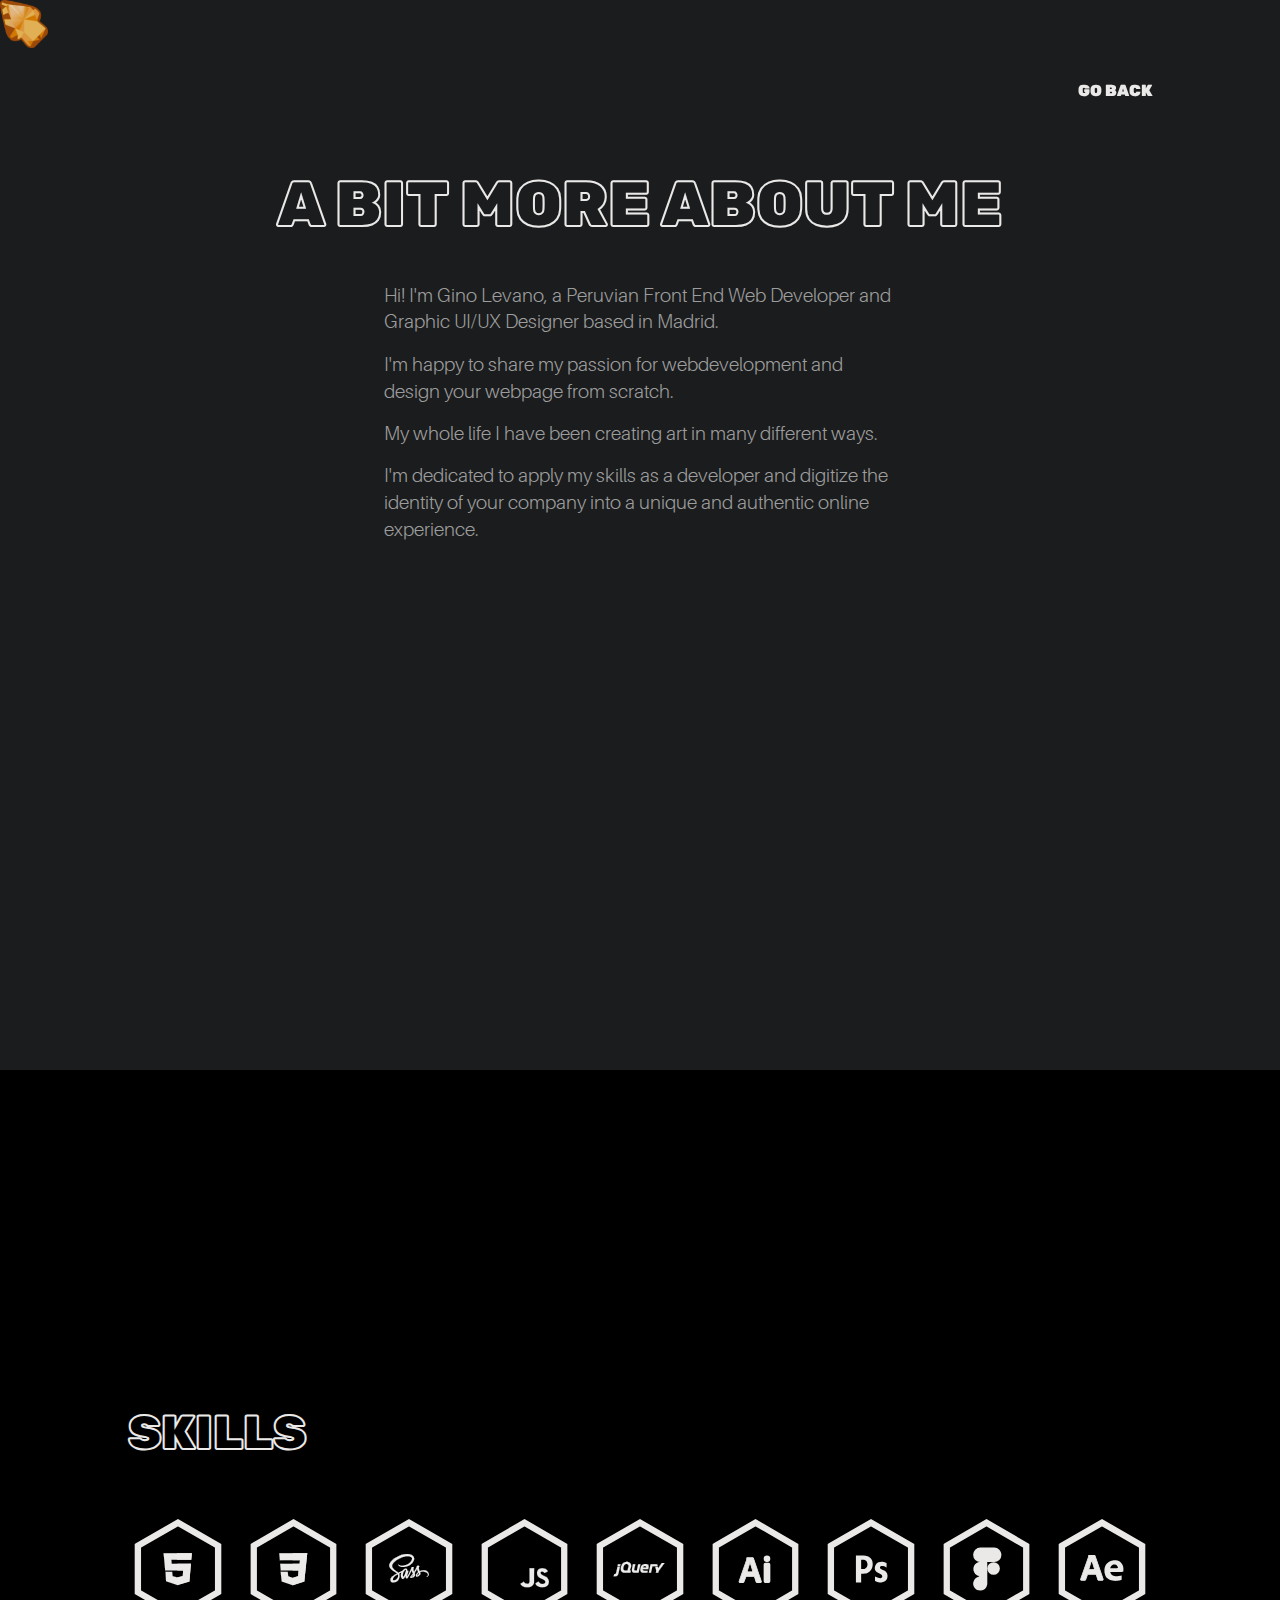
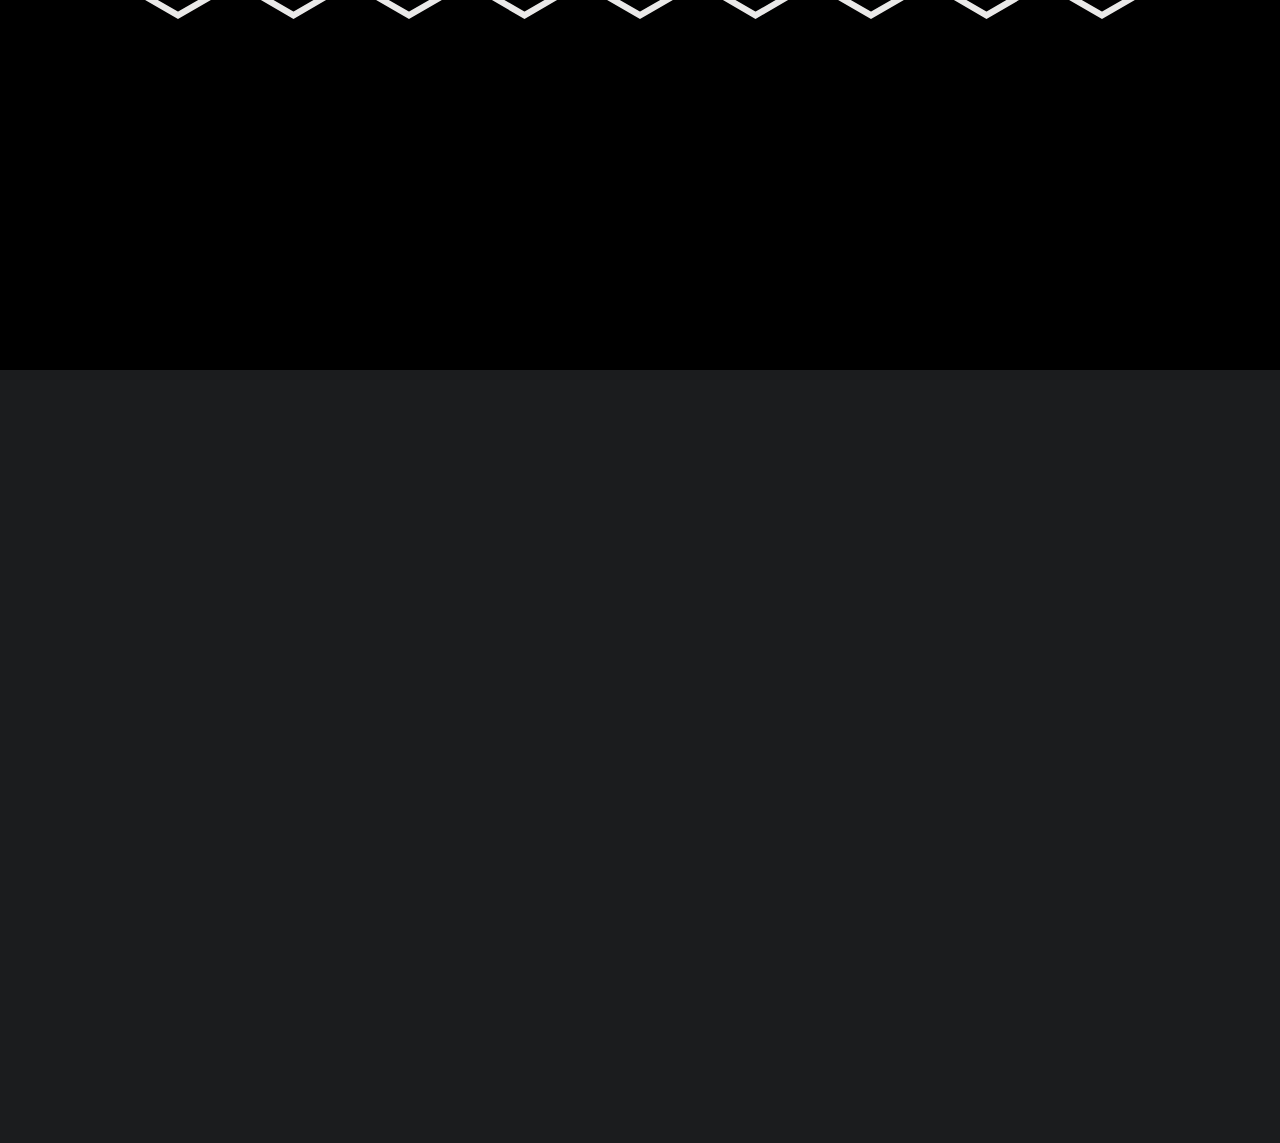
==== commit 8ef2739b: "Add files via upload" ====
--- a/about.html
+++ b/about.html
@@ -31,12 +31,6 @@
 <body class="change__colorbg">
     
     <div class="cursor"></div>
-
-
-    <div class="animation__on  uno reverse" > </div>
-    <div class="animation__on  dos reverse" > </div>
-    <div class="animation__on  tres reverse" > 
-    </div>
 
     
     <header>
--- a/css/style.css
+++ b/css/style.css
@@ -303,18 +303,24 @@
   }
 }
 @-webkit-keyframes aparecer {
-  from {
+  0% {
+    opacity: 0.01;
+  }
+  1% {
     opacity: 0;
   }
-  to {
+  100% {
     opacity: 1;
   }
 }
 @keyframes aparecer {
-  from {
+  0% {
+    opacity: 0.01;
+  }
+  1% {
     opacity: 0;
   }
-  to {
+  100% {
     opacity: 1;
   }
 }
@@ -346,25 +352,31 @@
   -webkit-font-smoothing: antialiased;
   cursor: none;
 }
+@media screen and (max-width: 960px) {
+  body {
+    cursor: default;
+  }
+}
 
 .change__colorbg {
   background-color: var(--colorSECUNDARIO-BLACK);
 }
 
 .cursor {
-  width: 2.5em;
-  height: 2.5em;
   position: fixed;
-  background-color: var(--colorSECUNDARIO-WHITE);
-  border-radius: 50px;
+  background-image: url(../assets/diamon__cursorv2.webp);
+  background-size: cover;
+  background-repeat: no-repeat;
   pointer-events: none;
+  width: 3em;
+  min-height: 3em;
   -webkit-transition: all 0.4s ease;
   transition: all 0.4s ease;
   -webkit-transition-property: -webkit-transition;
   transition-property: -webkit-transition;
   transition-property: transition;
   transition-property: transition, -webkit-transition;
-  z-index: 12;
+  z-index: 14;
   mix-blend-mode: difference;
   -webkit-transition-timing-function: ease;
           transition-timing-function: ease;
@@ -377,139 +389,20 @@
 
 .cursorwidthactive {
   width: 2px;
-  height: 1.5em;
+  min-height: 1.5em;
+  background-image: none;
   background-color: var(--colorSECUNDARIO-WHITE);
 }
 
 .cursorhand__active {
-  background-image: url(../assets/diamon__cursor.png);
+  width: 3.5em;
+  min-height: 3.5em;
+  background-image: url(../assets/diamon__cursorhand.webp);
+  background-size: 80% auto;
   background-repeat: no-repeat;
-  background-size: cover;
-  border: none;
-  -webkit-backdrop-filter: none;
-          backdrop-filter: none;
-  pointer-events: none;
-  cursor: none;
-  background-color: transparent;
-  width: 4em;
-  min-height: 4em;
-  -webkit-transition-property: background-image, background-repeat, background-size;
-  transition-property: background-image, background-repeat, background-size;
-}
-
-@-webkit-keyframes cursor__animation {
-  from {
-    -webkit-transform: rotate(90deg);
-            transform: rotate(90deg);
-  }
-  to {
-    -webkit-transform: rotate(70deg);
-            transform: rotate(70deg);
-  }
-}
-
-@keyframes cursor__animation {
-  from {
-    -webkit-transform: rotate(90deg);
-            transform: rotate(90deg);
-  }
-  to {
-    -webkit-transform: rotate(70deg);
-            transform: rotate(70deg);
-  }
-}
-.cursorhandheart__active {
-  background-image: url(../assets/diamon__cursorv1.png);
-  background-repeat: no-repeat;
-  background-size: cover;
-  -webkit-transition: 200ms;
-  transition: 200ms;
-  -webkit-transition-property: background-image, background-repeat, background-size;
-  transition-property: background-image, background-repeat, background-size;
-  border: none;
-  -webkit-animation: none;
-          animation: none;
-  -webkit-backdrop-filter: none;
-          backdrop-filter: none;
-  pointer-events: none;
-}
-
-.animation__on {
-  position: fixed;
-  z-index: 10;
-  width: 100vw;
-  min-height: 100%;
-  top: 0;
-  left: 0;
-  -webkit-transform: scaleX(0);
-          transform: scaleX(0);
-  -webkit-transition: all 0.5s ease;
-  transition: all 0.5s ease;
-  -webkit-transform-origin: left;
-          transform-origin: left;
-  opacity: 0;
-}
-.animation__on.uno {
-  background-color: #0F5958;
-}
-.animation__on.uno.color {
-  background-color: #0F5958;
-}
-.animation__on.dos {
-  background-color: #ffb59d;
-  -webkit-transition-delay: 0.2s;
-          transition-delay: 0.2s;
-}
-.animation__on.dos.color {
-  background-color: #ffb59d;
-}
-.animation__on.tres {
-  background-color: #147674;
-  -webkit-transition-delay: 0.3s;
-          transition-delay: 0.3s;
-  display: -webkit-box;
-  display: -ms-flexbox;
-  display: flex;
-  -ms-flex-wrap: wrap;
-      flex-wrap: wrap;
-  -webkit-box-pack: center;
-      -ms-flex-pack: center;
-          justify-content: center;
-  -webkit-box-align: center;
-      -ms-flex-align: center;
-          align-items: center;
-}
-.animation__on.tres::before {
-  content: "";
-  position: absolute;
-  width: 0px;
-  min-height: 0px;
-  margin: 8px;
-  -webkit-box-sizing: border-box;
-          box-sizing: border-box;
-  border-radius: 50%;
-  border: 3em solid var(--colorSECUNDARIO-BLACK);
-  border-color: var(--colorSECUNDARIO-BLACK) transparent var(--colorSECUNDARIO-BLACK) transparent;
-  -webkit-animation-name: loading;
-          animation-name: loading;
-  -webkit-animation-duration: 1.2s;
-          animation-duration: 1.2s;
-  -webkit-animation-timing-function: ease;
-          animation-timing-function: ease;
-  -webkit-animation-iteration-count: infinite;
-          animation-iteration-count: infinite;
-}
-.animation__on.tres.color {
-  background-color: var(--colorPRIMARIOG-BLACK);
-}
-.animation__on.activo {
-  -webkit-transform: scaleY(1);
-          transform: scaleY(1);
-  opacity: 1;
-}
-.animation__on.reverse {
-  -webkit-transform-origin: right;
-          transform-origin: right;
+  background-position: center;
+  -webkit-transition-property: width, min-height, background-image, background-repeat, background-size;
+  transition-property: width, min-height, background-image, background-repeat, background-size;
 }
 
 .animation__textcont {
@@ -990,7 +883,7 @@
   -webkit-transition: all 1s 0.45s ease;
   transition: all 1s 0.45s ease;
 }
-@media screen and (max-width: 20rem) {
+@media screen and (max-width: 20em) {
   .menu__movila {
     font-size: 1.8em;
   }
@@ -1684,7 +1577,7 @@
 }
 @media screen and (max-width: 1595px) {
   .info__imgcont .info__img {
-    max-width: 26vw;
+    max-width: 30vw;
   }
 }
 @media screen and (max-width: 960px) {
@@ -2170,7 +2063,7 @@
 .hexagon__cont {
   width: 100%;
   height: 100%;
-  background-image: url(../assets//tip.png);
+  background-image: url(../assets/tip.webp);
   background-size: cover;
   background-position: center;
   position: absolute;
@@ -2180,7 +2073,7 @@
 .hexagon__cont2 {
   width: 100%;
   height: 100%;
-  background-image: url(../assets/portfolio.png);
+  background-image: url(../assets/portfolio.webp);
   background-size: cover;
   background-position: center;
   position: absolute;
@@ -2752,7 +2645,7 @@
 .img__headerproyecto {
   width: 100%;
   min-height: 40vh;
-  background-image: url(../assets/pruebaprueba.jpg);
+  background-image: url(../assets/bgPortfolio.webp);
   background-size: cover;
   -webkit-background-size: cover;
   -moz-background-size: cover;
